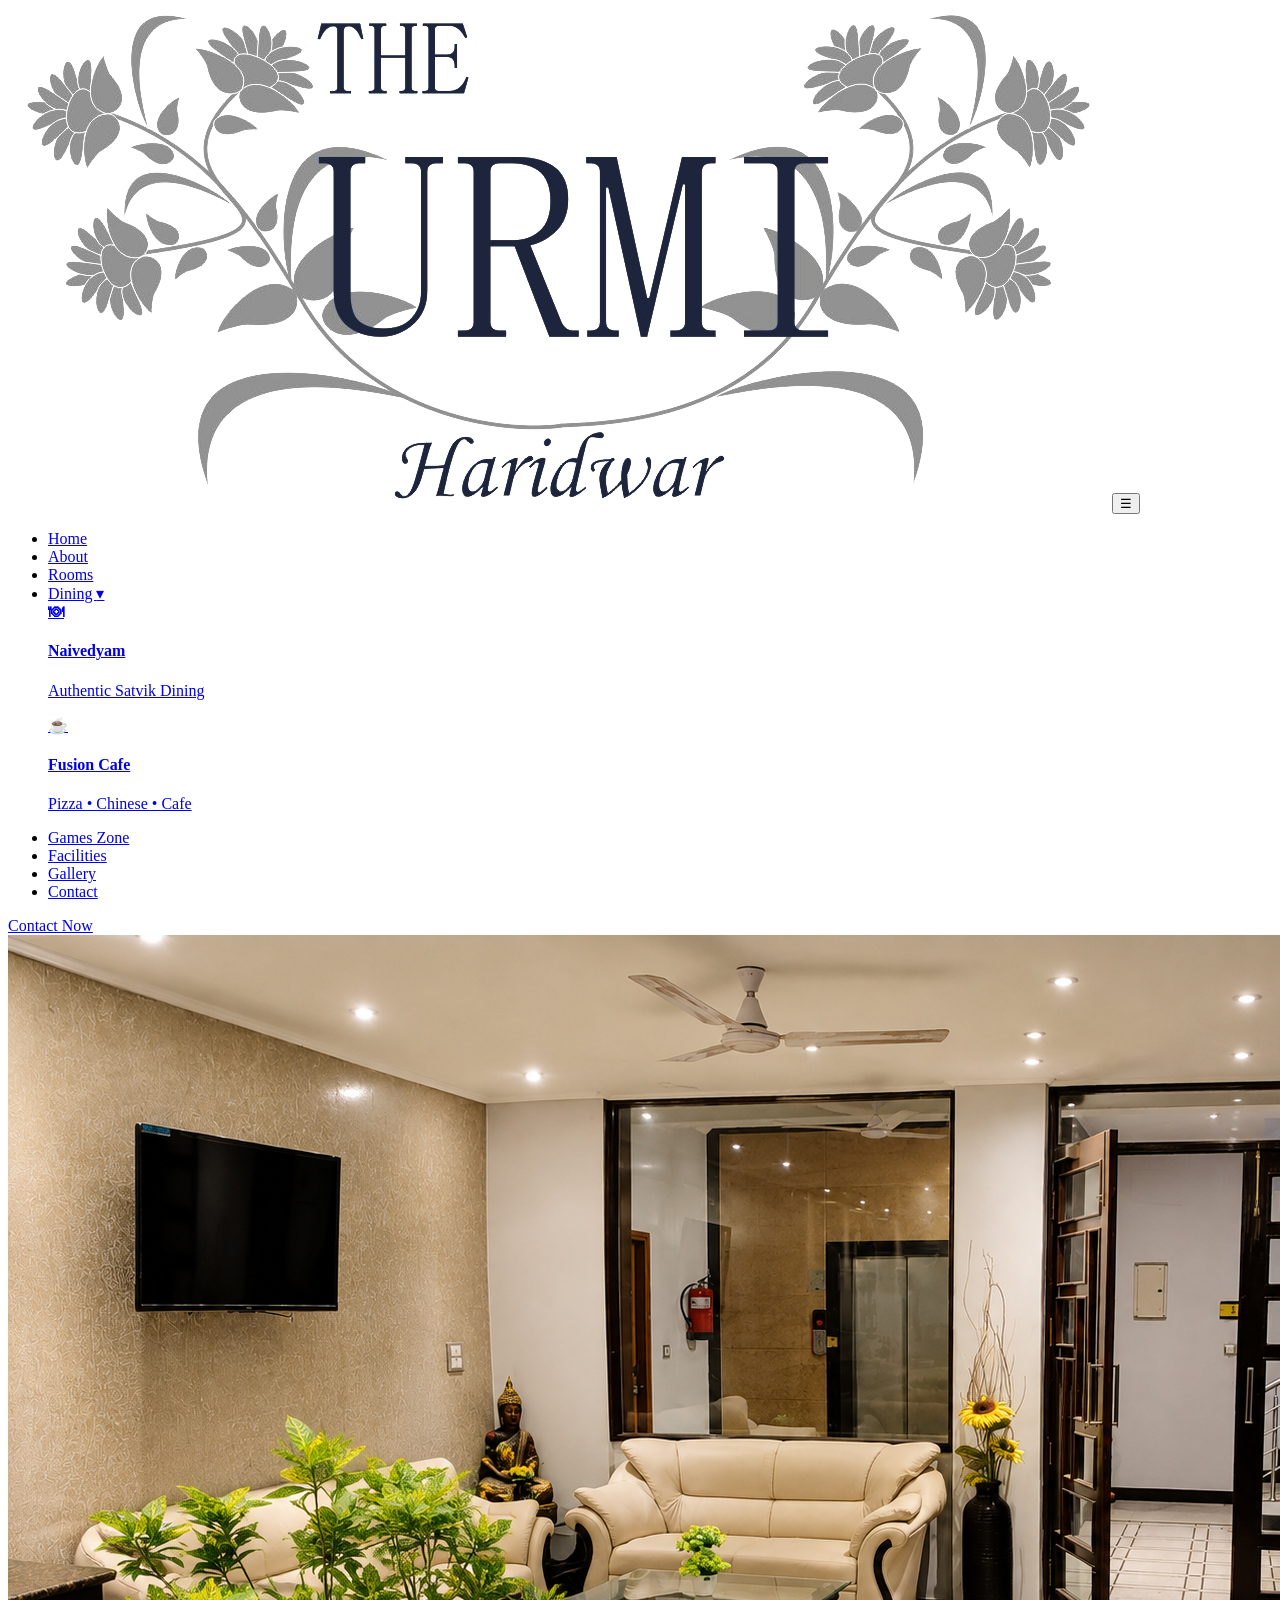
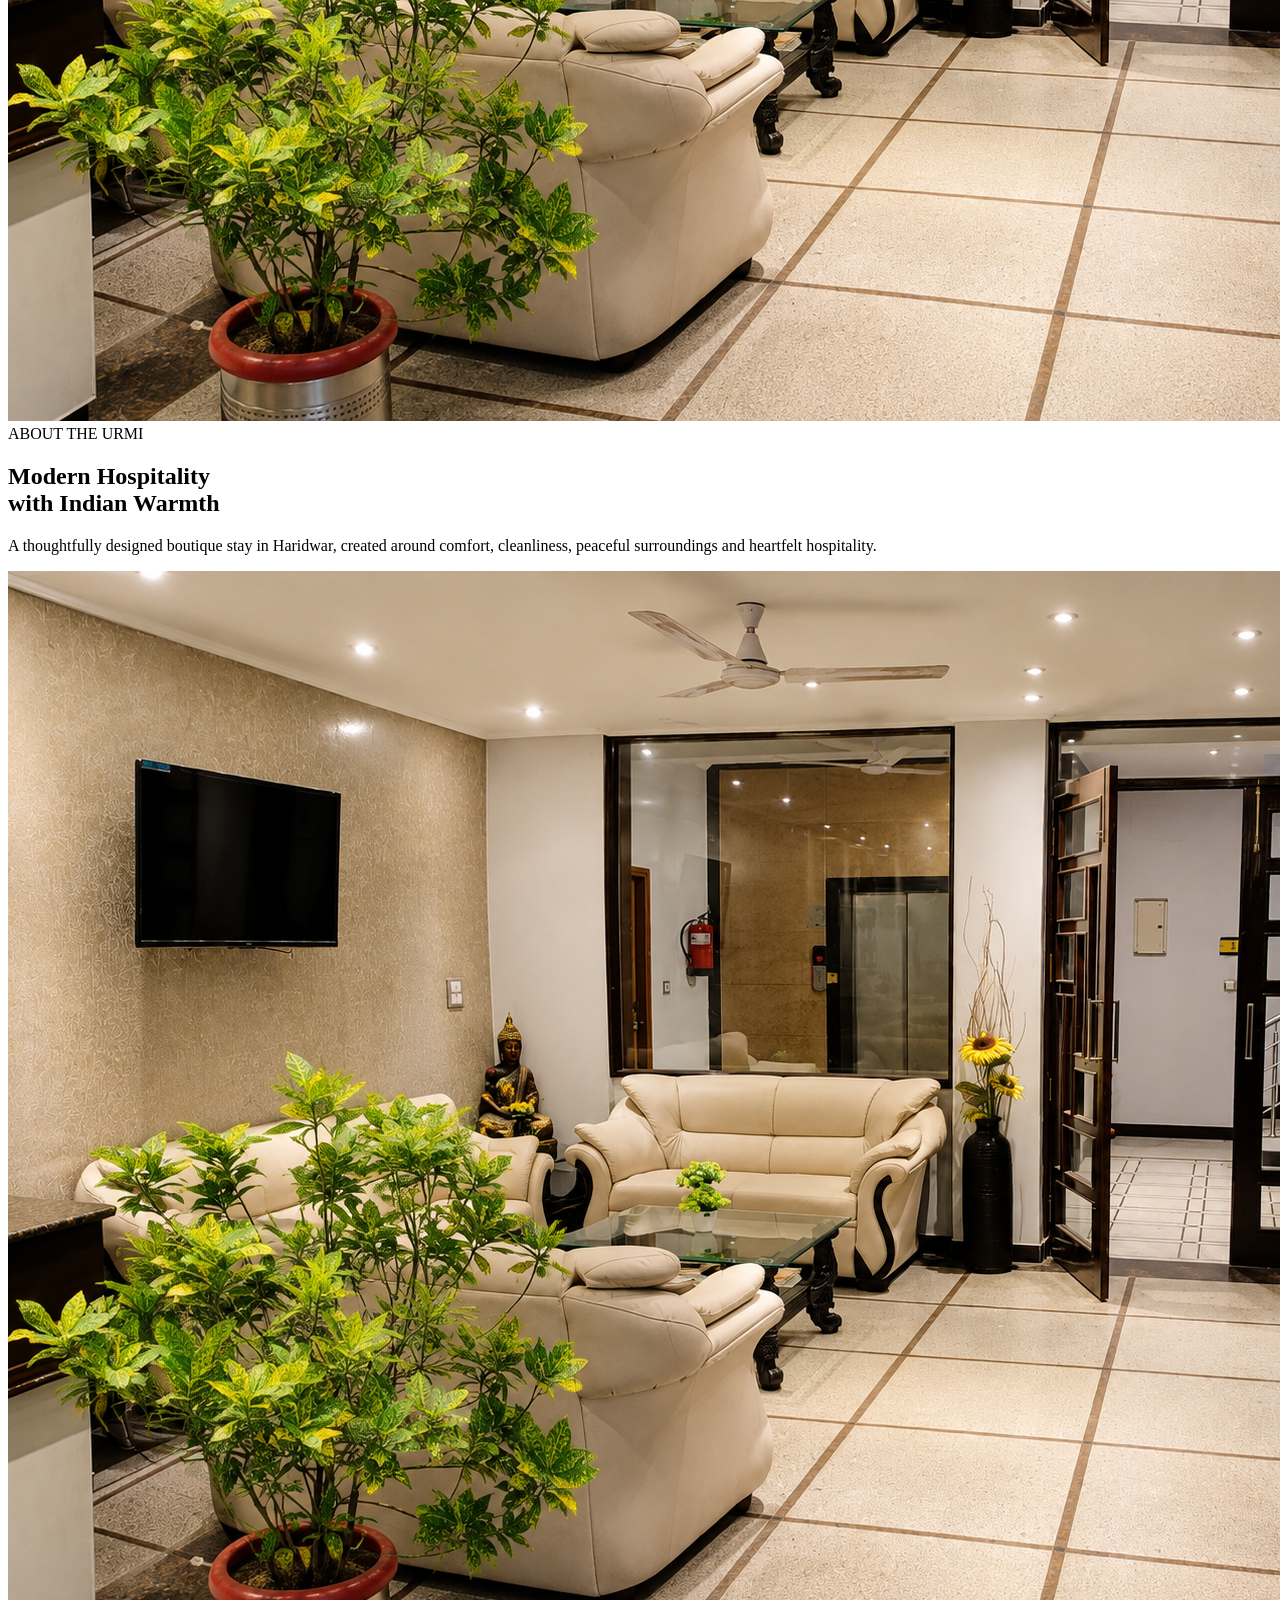
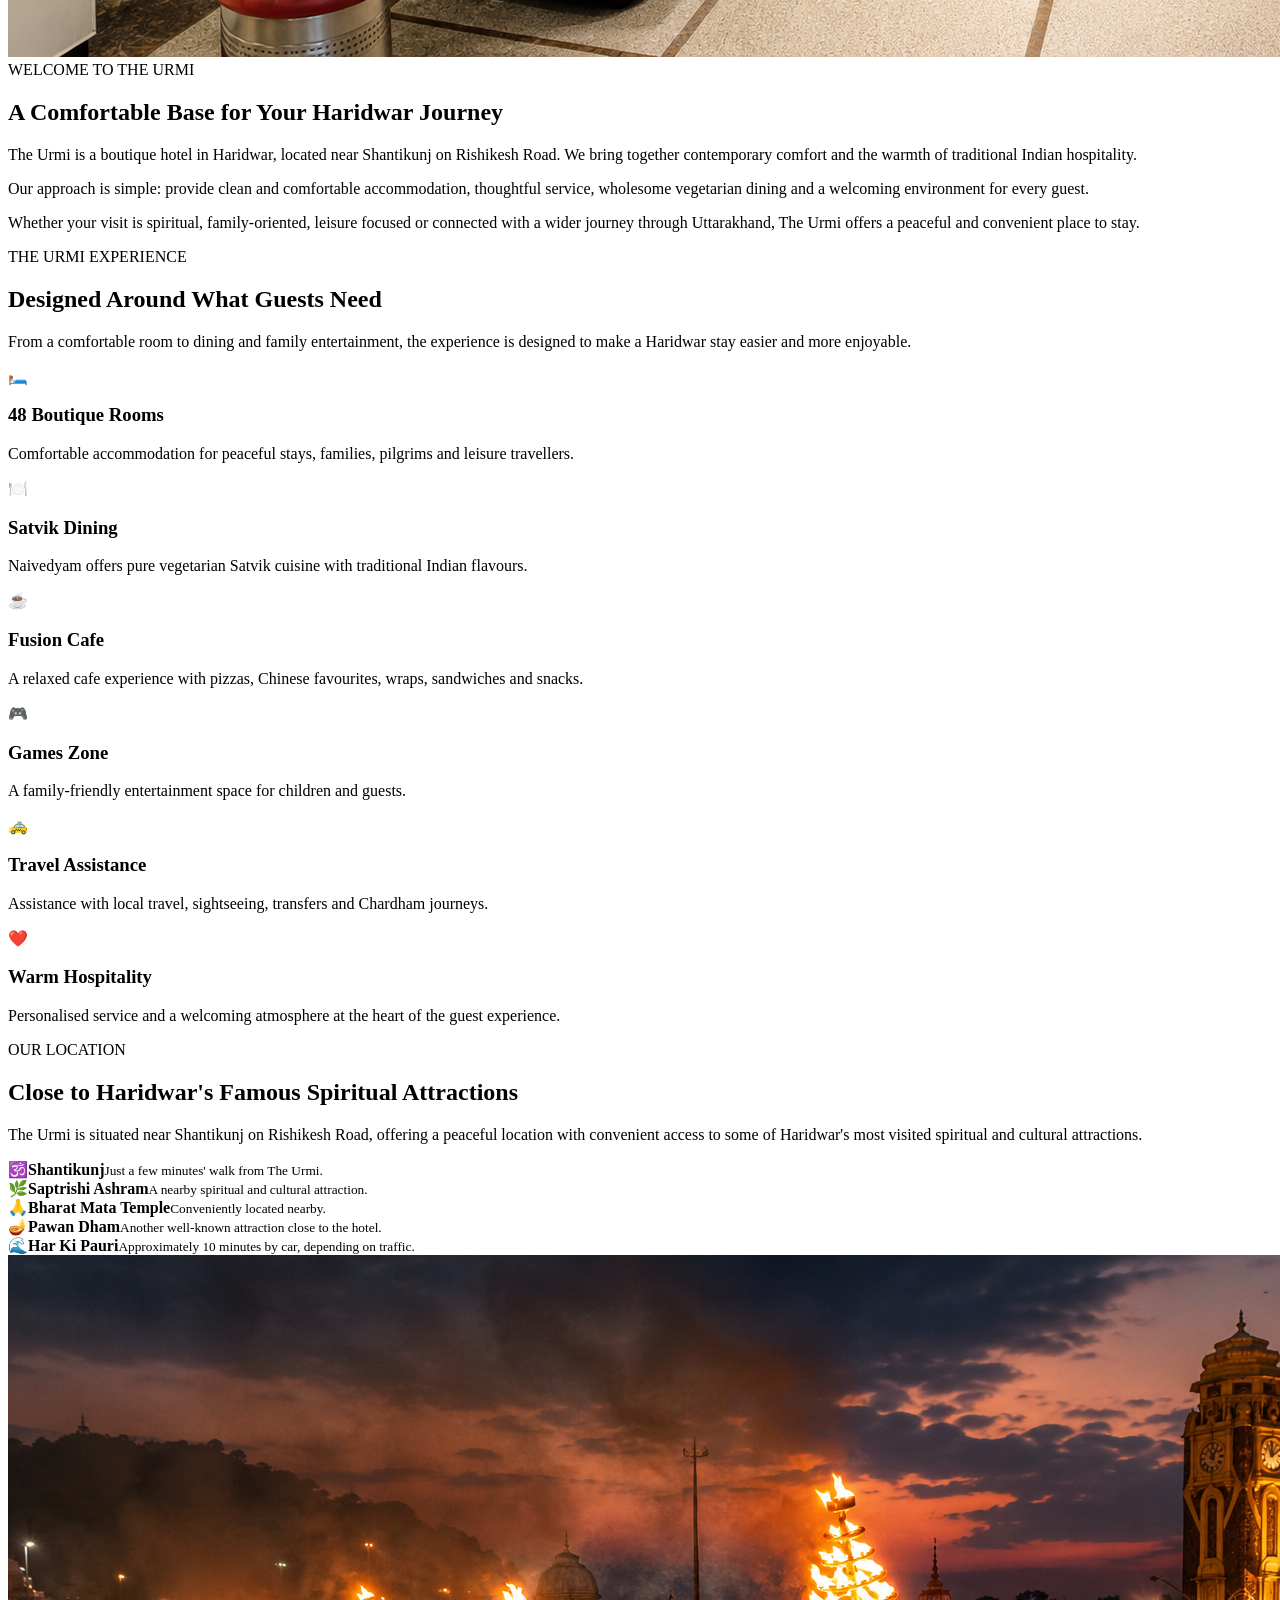
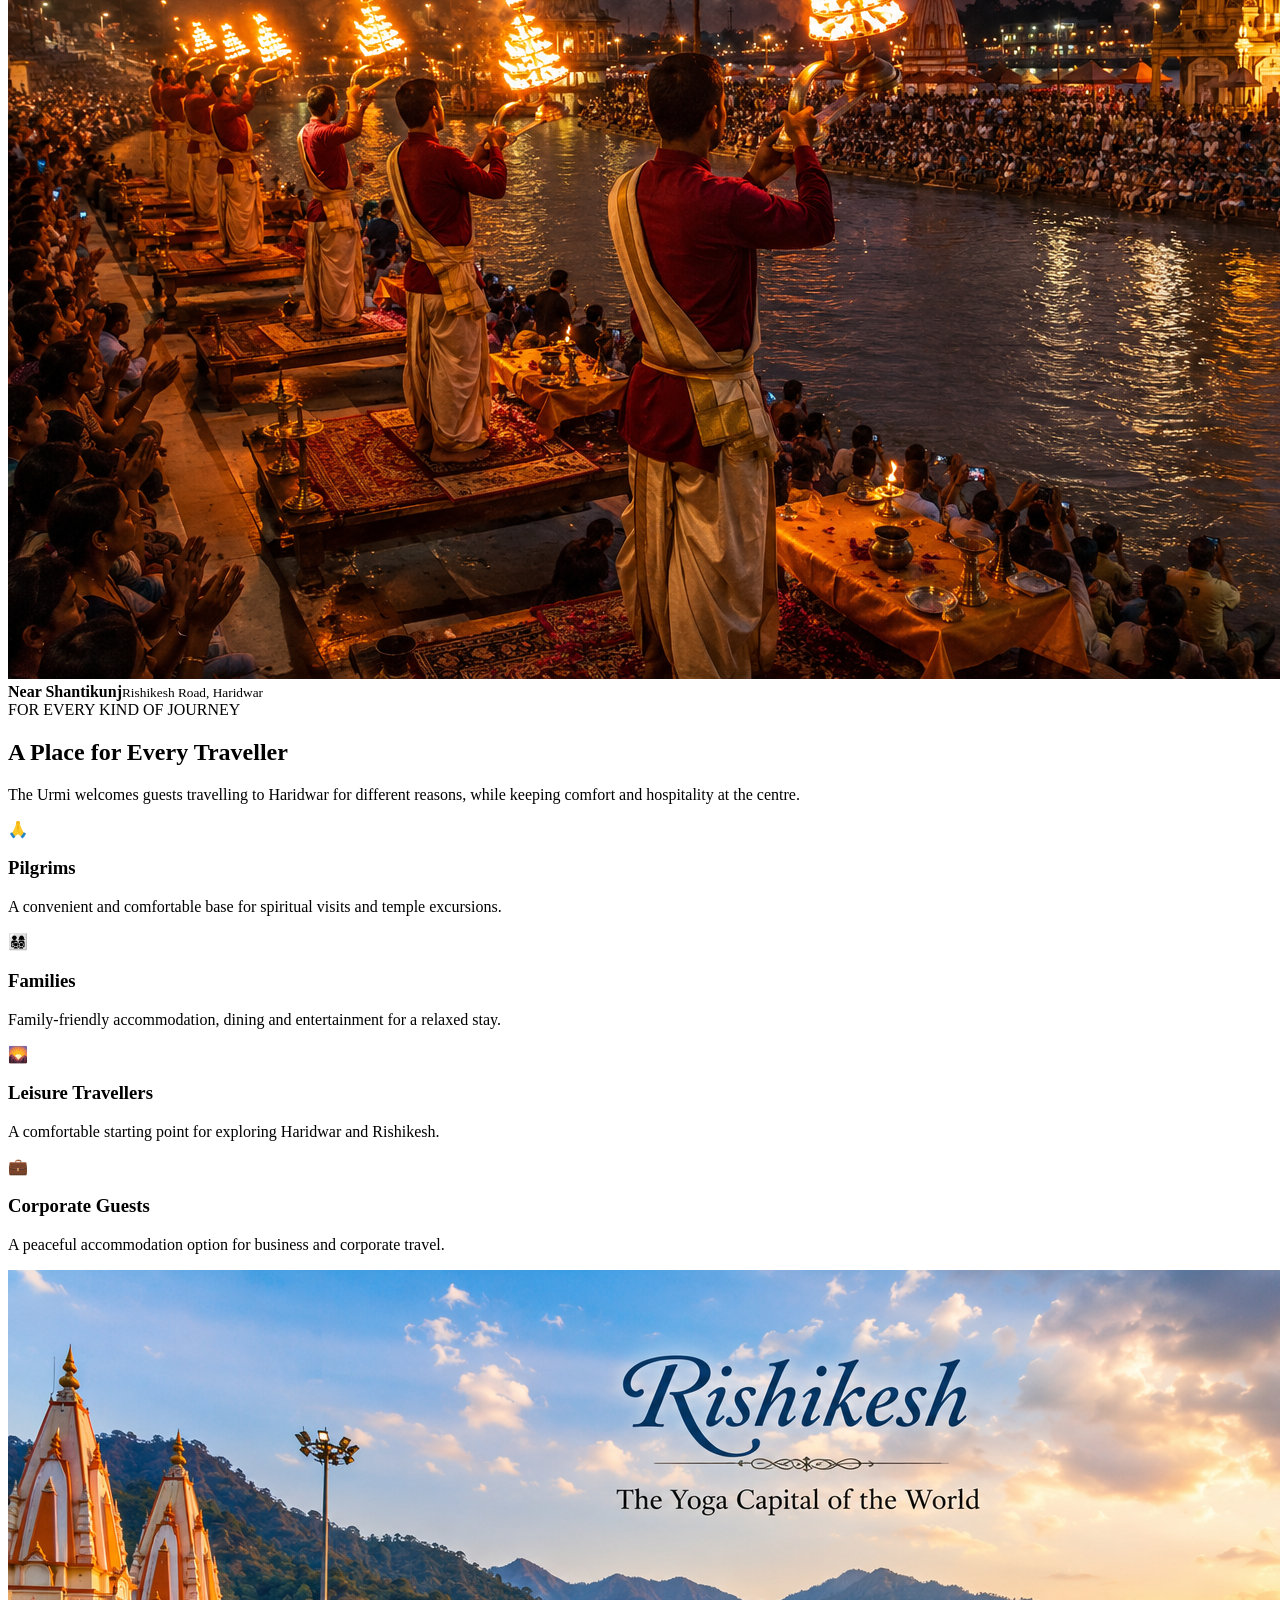
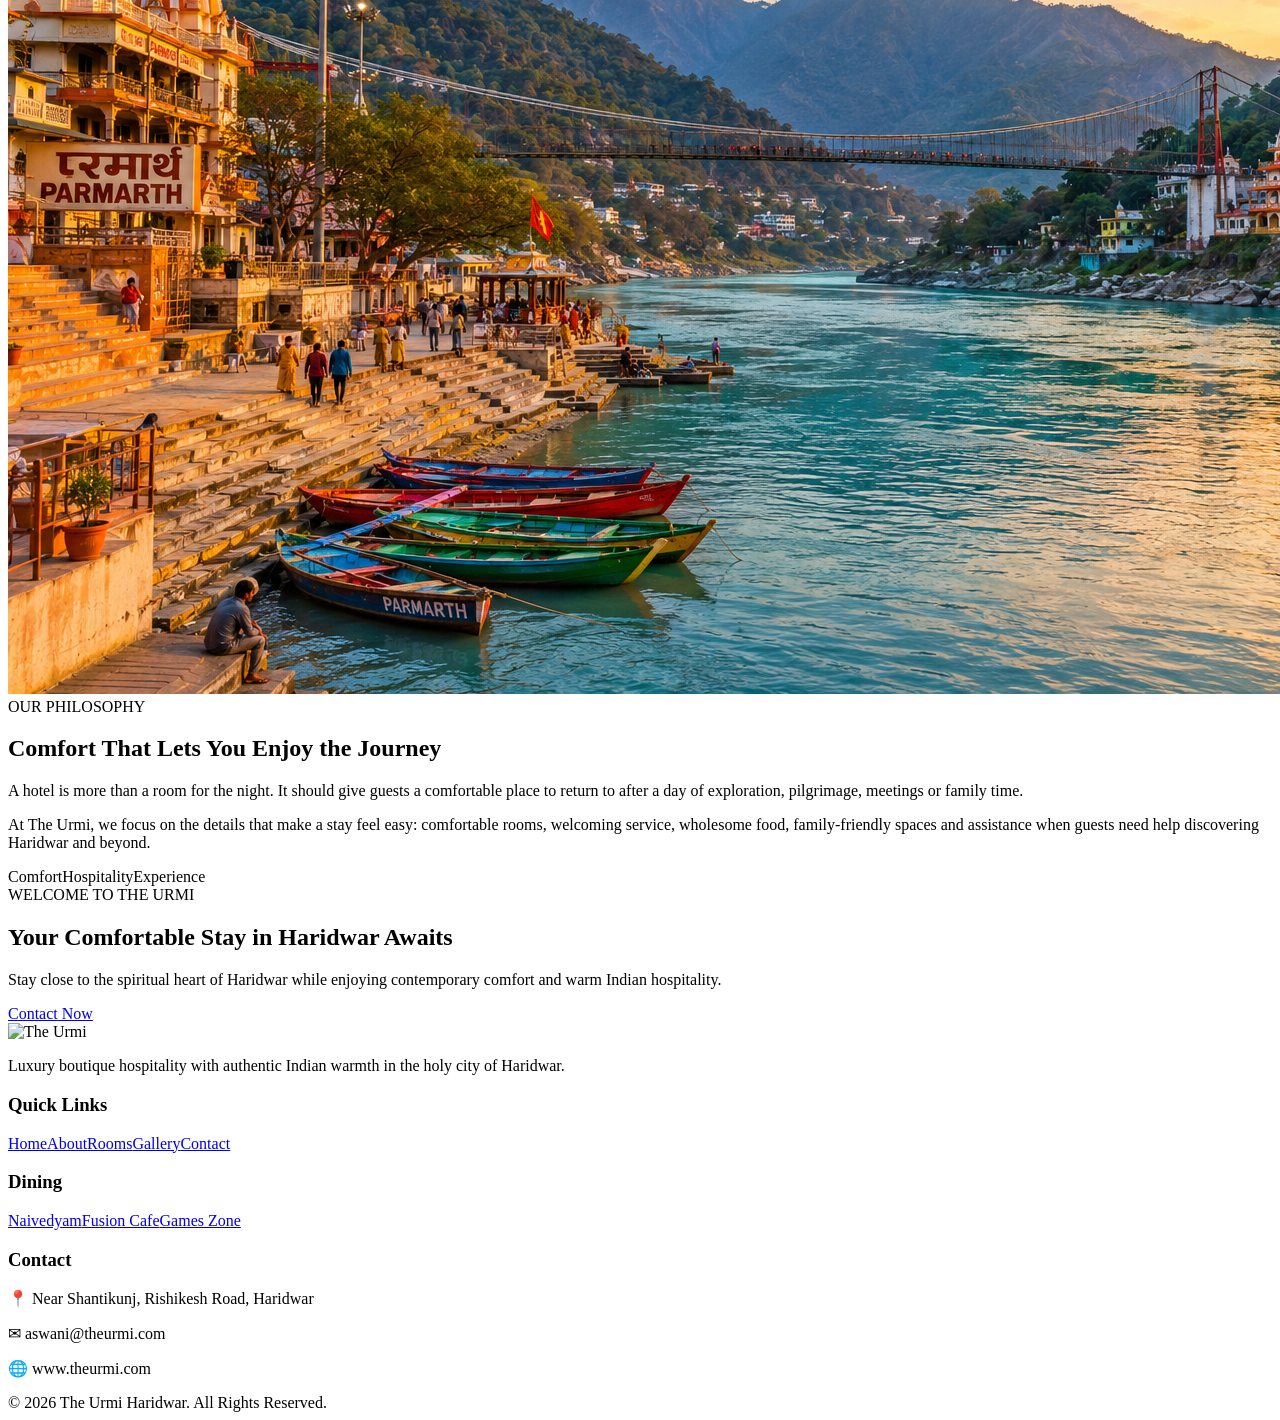
==== about.html @ 67265cae "Add files via upload" ====
<!DOCTYPE html>
<html lang="en">
<head>
<meta charset="UTF-8">
<meta name="viewport" content="width=device-width, initial-scale=1.0">
<meta name="color-scheme" content="light">
<meta name="supported-color-schemes" content="light">
<title>About The Urmi | Boutique Hotel in Haridwar</title>
<meta name="description" content="Discover The Urmi, a boutique hotel near Shantikunj on Rishikesh Road in Haridwar, offering elegant rooms, Satvik dining, family-friendly experiences and convenient access to Haridwar attractions.">
<link rel="preconnect" href="https://fonts.googleapis.com">
<link rel="preconnect" href="https://fonts.gstatic.com" crossorigin>
<link href="https://fonts.googleapis.com/css2?family=Poppins:wght@300;400;500;600;700;800&display=swap" rel="stylesheet">
<link rel="stylesheet" href="assets/css/about.css">
</head>
<body>
<header><div class="container header-inner">
<a class="logo" href="index.html"><img src="assets/images/logo/logo.png" alt="The Urmi"></a>
<button class="menu-toggle" aria-label="Open Menu" aria-expanded="false">☰</button>
<nav><ul>
<li><a href="index.html">Home</a></li><li><a class="active" href="about.html">About</a></li><li><a href="index.html#rooms">Rooms</a></li>
<li class="dropdown"><a href="#" class="dropdown-trigger">Dining <span>▾</span></a><div class="dropdown-menu">
<div class="dropdown-column"><a href="naivedyam.html"><b>🍽</b><h4>Naivedyam</h4><p>Authentic Satvik Dining</p></a></div>
<div class="dropdown-divider"></div>
<div class="dropdown-column"><a href="fusion-cafe.html"><b>☕</b><h4>Fusion Cafe</h4><p>Pizza • Chinese • Cafe</p></a></div>
</div></li>
<li><a href="games-zone.html">Games Zone</a></li><li><a href="index.html#facilities">Facilities</a></li><li><a href="gallery.html">Gallery</a></li><li><a href="index.html#contact">Contact</a></li>
</ul></nav>
<a class="contact-btn" href="index.html#contact">Contact Now</a>
</div></header>

<section class="hero"><img src="assets/images/about.jpg" alt="The Urmi Hotel"><div class="hero-overlay"></div><div class="container hero-inner">
<div><span>ABOUT THE URMI</span><h1>Modern Hospitality<br>with Indian Warmth</h1><p>A thoughtfully designed boutique stay in Haridwar, created around comfort, cleanliness, peaceful surroundings and heartfelt hospitality.</p></div>
</div></section>

<section class="section"><div class="container two-col">
<div class="photo"><img src="assets/images/about.jpg" alt="The Urmi boutique hotel"></div>
<div><span class="tag">WELCOME TO THE URMI</span><h2>A Comfortable Base for Your Haridwar Journey</h2>
<p>The Urmi is a boutique hotel in Haridwar, located near Shantikunj on Rishikesh Road. We bring together contemporary comfort and the warmth of traditional Indian hospitality.</p>
<p>Our approach is simple: provide clean and comfortable accommodation, thoughtful service, wholesome vegetarian dining and a welcoming environment for every guest.</p>
<p>Whether your visit is spiritual, family-oriented, leisure focused or connected with a wider journey through Uttarakhand, The Urmi offers a peaceful and convenient place to stay.</p></div>
</div></section>

<section class="section cream"><div class="container"><div class="title"><span>THE URMI EXPERIENCE</span><h2>Designed Around What Guests Need</h2><p>From a comfortable room to dining and family entertainment, the experience is designed to make a Haridwar stay easier and more enjoyable.</p></div>
<div class="cards">
<div><b>🛏️</b><h3>48 Boutique Rooms</h3><p>Comfortable accommodation for peaceful stays, families, pilgrims and leisure travellers.</p></div>
<div><b>🍽️</b><h3>Satvik Dining</h3><p>Naivedyam offers pure vegetarian Satvik cuisine with traditional Indian flavours.</p></div>
<div><b>☕</b><h3>Fusion Cafe</h3><p>A relaxed cafe experience with pizzas, Chinese favourites, wraps, sandwiches and snacks.</p></div>
<div><b>🎮</b><h3>Games Zone</h3><p>A family-friendly entertainment space for children and guests.</p></div>
<div><b>🚕</b><h3>Travel Assistance</h3><p>Assistance with local travel, sightseeing, transfers and Chardham journeys.</p></div>
<div><b>❤️</b><h3>Warm Hospitality</h3><p>Personalised service and a welcoming atmosphere at the heart of the guest experience.</p></div>
</div></div></section>

<section class="section"><div class="container two-col">
<div><span class="tag">OUR LOCATION</span><h2>Close to Haridwar's Famous Spiritual Attractions</h2>
<p>The Urmi is situated near Shantikunj on Rishikesh Road, offering a peaceful location with convenient access to some of Haridwar's most visited spiritual and cultural attractions.</p>
<div class="locations">
<div><b>🕉️</b><span><strong>Shantikunj</strong><small>Just a few minutes' walk from The Urmi.</small></span></div>
<div><b>🌿</b><span><strong>Saptrishi Ashram</strong><small>A nearby spiritual and cultural attraction.</small></span></div>
<div><b>🙏</b><span><strong>Bharat Mata Temple</strong><small>Conveniently located nearby.</small></span></div>
<div><b>🪔</b><span><strong>Pawan Dham</strong><small>Another well-known attraction close to the hotel.</small></span></div>
<div><b>🌊</b><span><strong>Har Ki Pauri</strong><small>Approximately 10 minutes by car, depending on traffic.</small></span></div>
</div></div>
<div class="photo"><img src="assets/images/experience/ganga-aarti.jpg" alt="Haridwar Ganga Aarti"><div class="badge"><strong>Near Shantikunj</strong><small>Rishikesh Road, Haridwar</small></div></div>
</div></section>

<section class="section cream"><div class="container"><div class="title"><span>FOR EVERY KIND OF JOURNEY</span><h2>A Place for Every Traveller</h2><p>The Urmi welcomes guests travelling to Haridwar for different reasons, while keeping comfort and hospitality at the centre.</p></div>
<div class="guest-grid"><div><b>🙏</b><h3>Pilgrims</h3><p>A convenient and comfortable base for spiritual visits and temple excursions.</p></div><div><b>👨‍👩‍👧‍👦</b><h3>Families</h3><p>Family-friendly accommodation, dining and entertainment for a relaxed stay.</p></div><div><b>🌄</b><h3>Leisure Travellers</h3><p>A comfortable starting point for exploring Haridwar and Rishikesh.</p></div><div><b>💼</b><h3>Corporate Guests</h3><p>A peaceful accommodation option for business and corporate travel.</p></div></div></div></section>

<section class="section"><div class="container two-col"><div class="photo"><img src="assets/images/experience/rishikesh.jpg" alt="Haridwar and Rishikesh experience"></div><div><span class="tag">OUR PHILOSOPHY</span><h2>Comfort That Lets You Enjoy the Journey</h2><p>A hotel is more than a room for the night. It should give guests a comfortable place to return to after a day of exploration, pilgrimage, meetings or family time.</p><p>At The Urmi, we focus on the details that make a stay feel easy: comfortable rooms, welcoming service, wholesome food, family-friendly spaces and assistance when guests need help discovering Haridwar and beyond.</p><div class="pills"><span>Comfort</span><span>Hospitality</span><span>Experience</span></div></div></div></section>

<section class="cta"><div class="container"><span>WELCOME TO THE URMI</span><h2>Your Comfortable Stay in Haridwar Awaits</h2><p>Stay close to the spiritual heart of Haridwar while enjoying contemporary comfort and warm Indian hospitality.</p><a href="index.html#contact">Contact Now</a></div></section>

<footer><div class="container footer-grid"><div><img src="assets/images/logo.png" alt="The Urmi"><p>Luxury boutique hospitality with authentic Indian warmth in the holy city of Haridwar.</p></div><div><h3>Quick Links</h3><a href="index.html">Home</a><a href="about.html">About</a><a href="index.html#rooms">Rooms</a><a href="gallery.html">Gallery</a><a href="index.html#contact">Contact</a></div><div><h3>Dining</h3><a href="naivedyam.html">Naivedyam</a><a href="fusion-cafe.html">Fusion Cafe</a><a href="games-zone.html">Games Zone</a></div><div><h3>Contact</h3><p>📍 Near Shantikunj, Rishikesh Road, Haridwar</p><p>✉ aswani@theurmi.com</p><p>🌐 www.theurmi.com</p></div></div><div class="bottom">© 2026 The Urmi Haridwar. All Rights Reserved.</div></footer>

<script>
document.addEventListener("DOMContentLoaded",function(){
const t=document.querySelector(".menu-toggle"),n=document.querySelector("nav"),d=document.querySelector(".dropdown"),dl=document.querySelector(".dropdown-trigger");
if(t&&n)t.addEventListener("click",function(){const o=n.classList.toggle("mobile-open");t.setAttribute("aria-expanded",o?"true":"false")});
if(dl)dl.addEventListener("click",function(e){if(innerWidth<=768){e.preventDefault();d.classList.toggle("mobile-open")}});
n.querySelectorAll("a[href]:not(.dropdown-trigger)").forEach(a=>a.addEventListener("click",function(){if(innerWidth<=768){n.classList.remove("mobile-open");t.setAttribute("aria-expanded","false")}}));
});
</script>
</body></html>
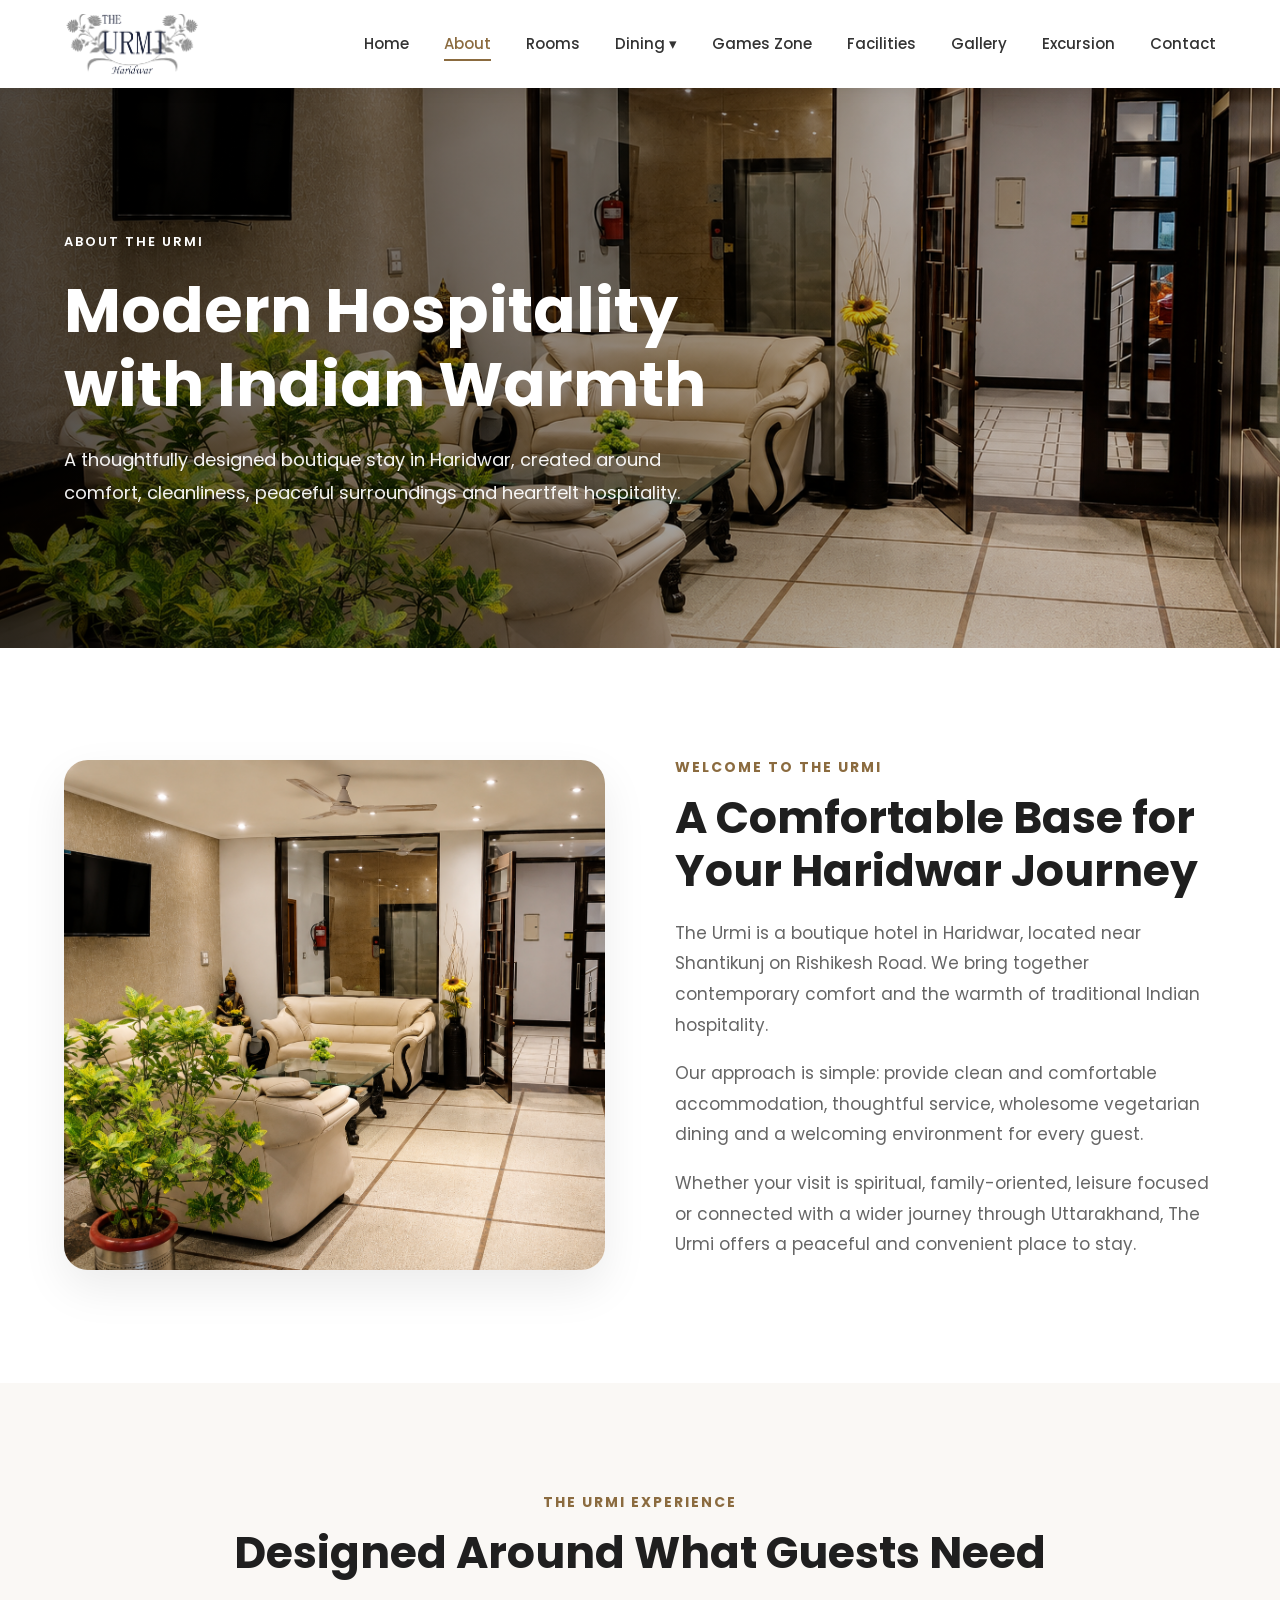
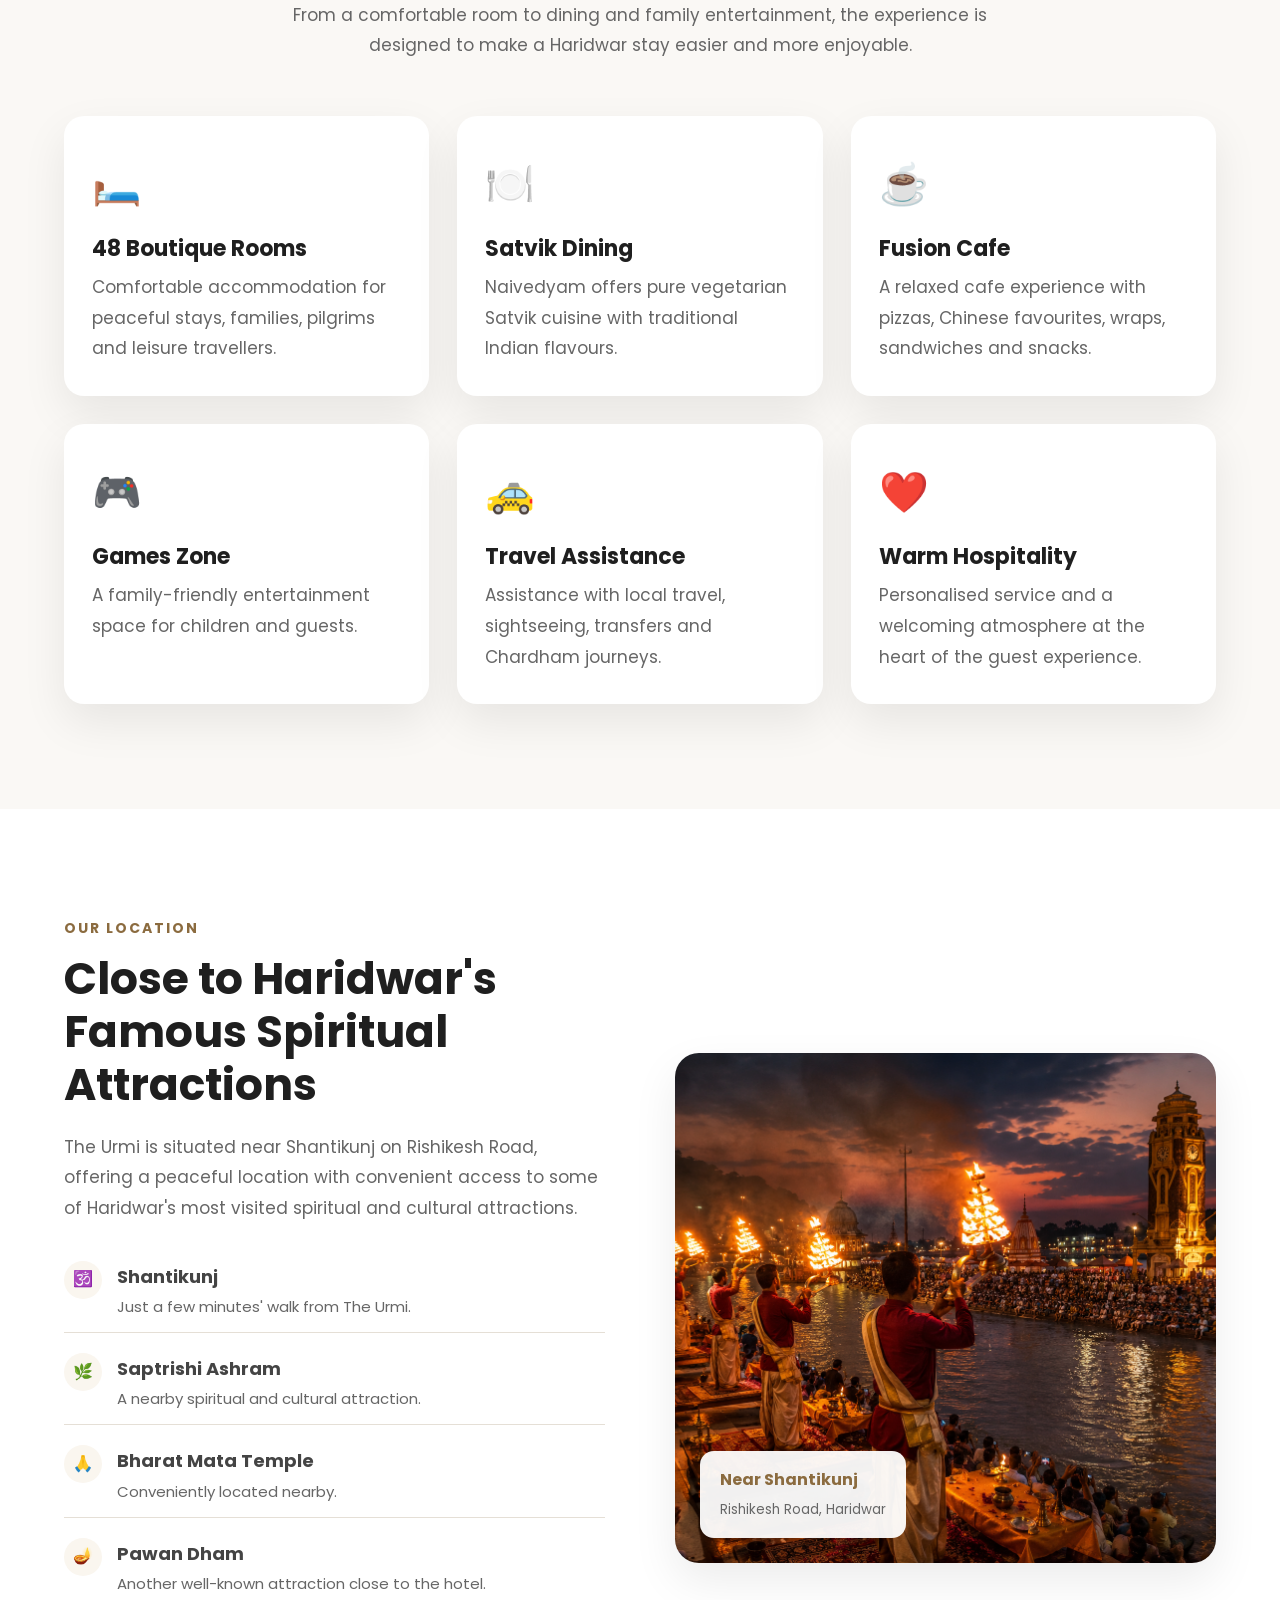
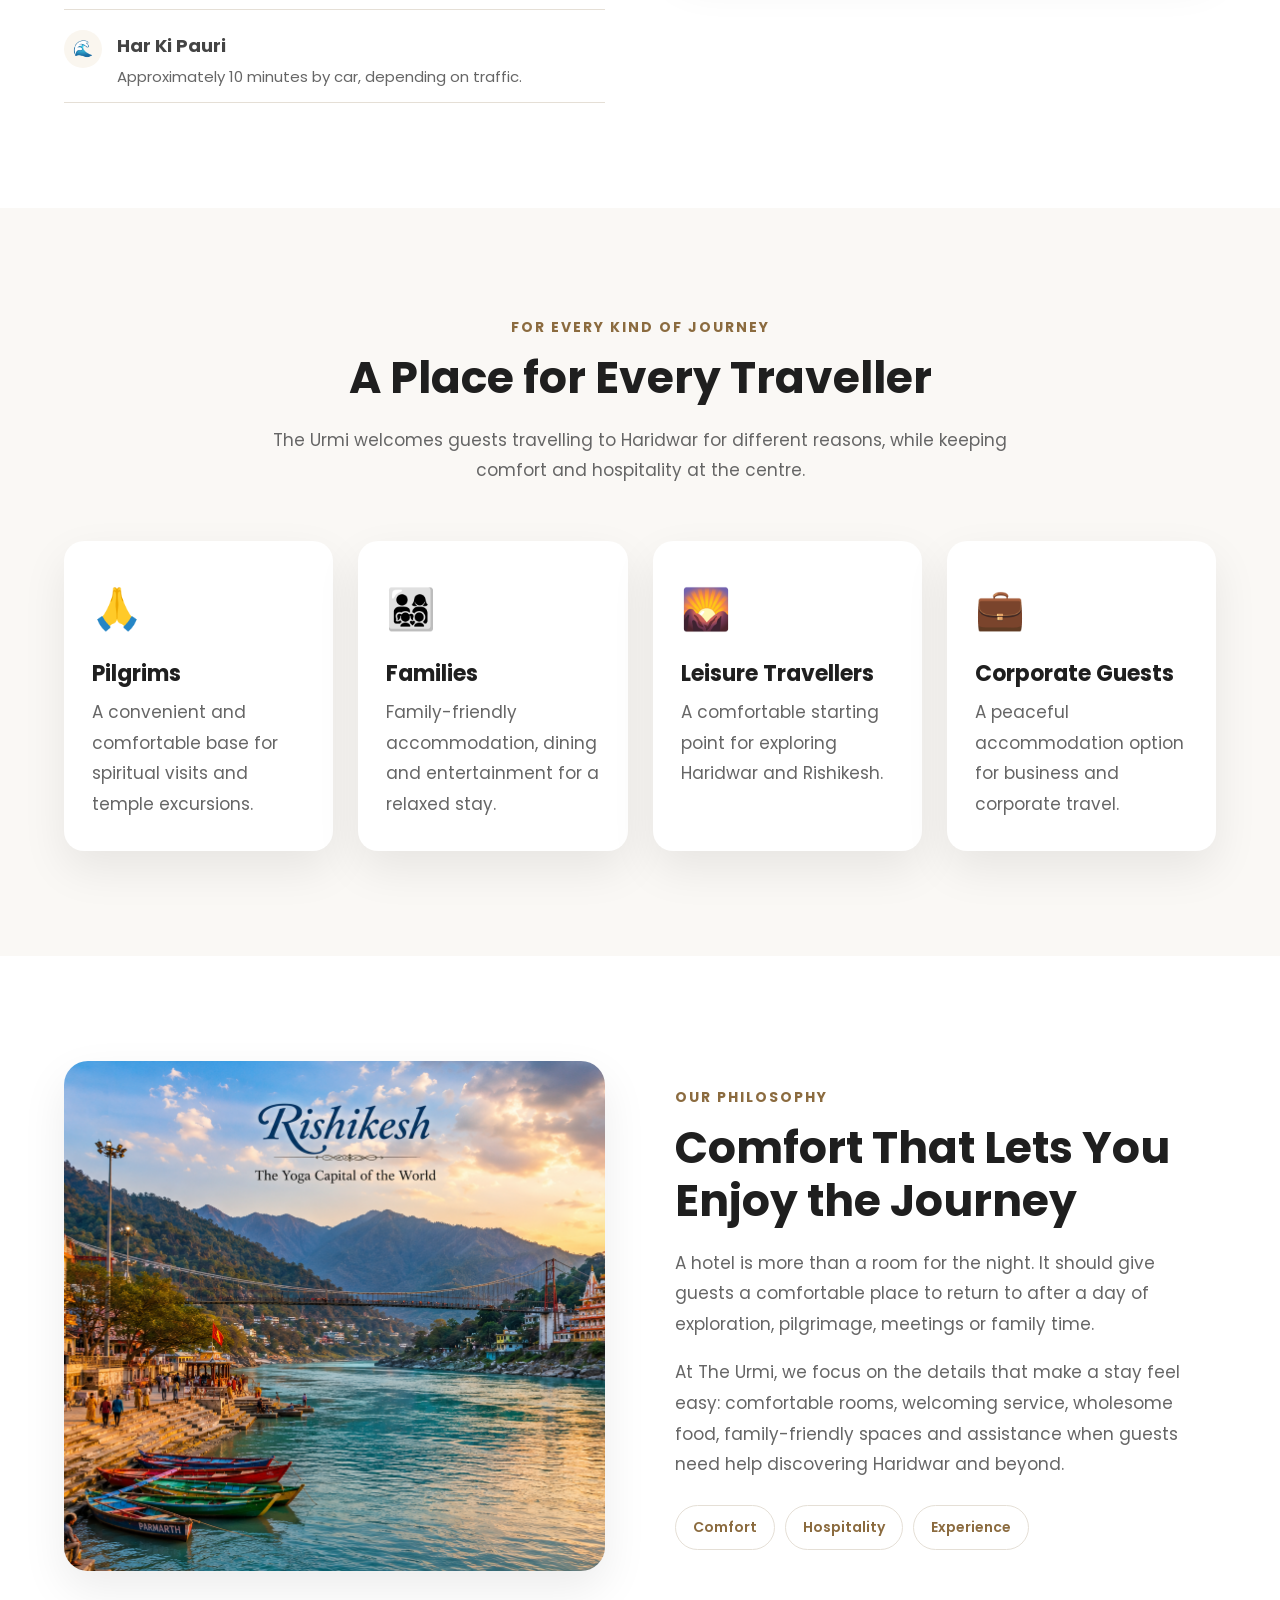
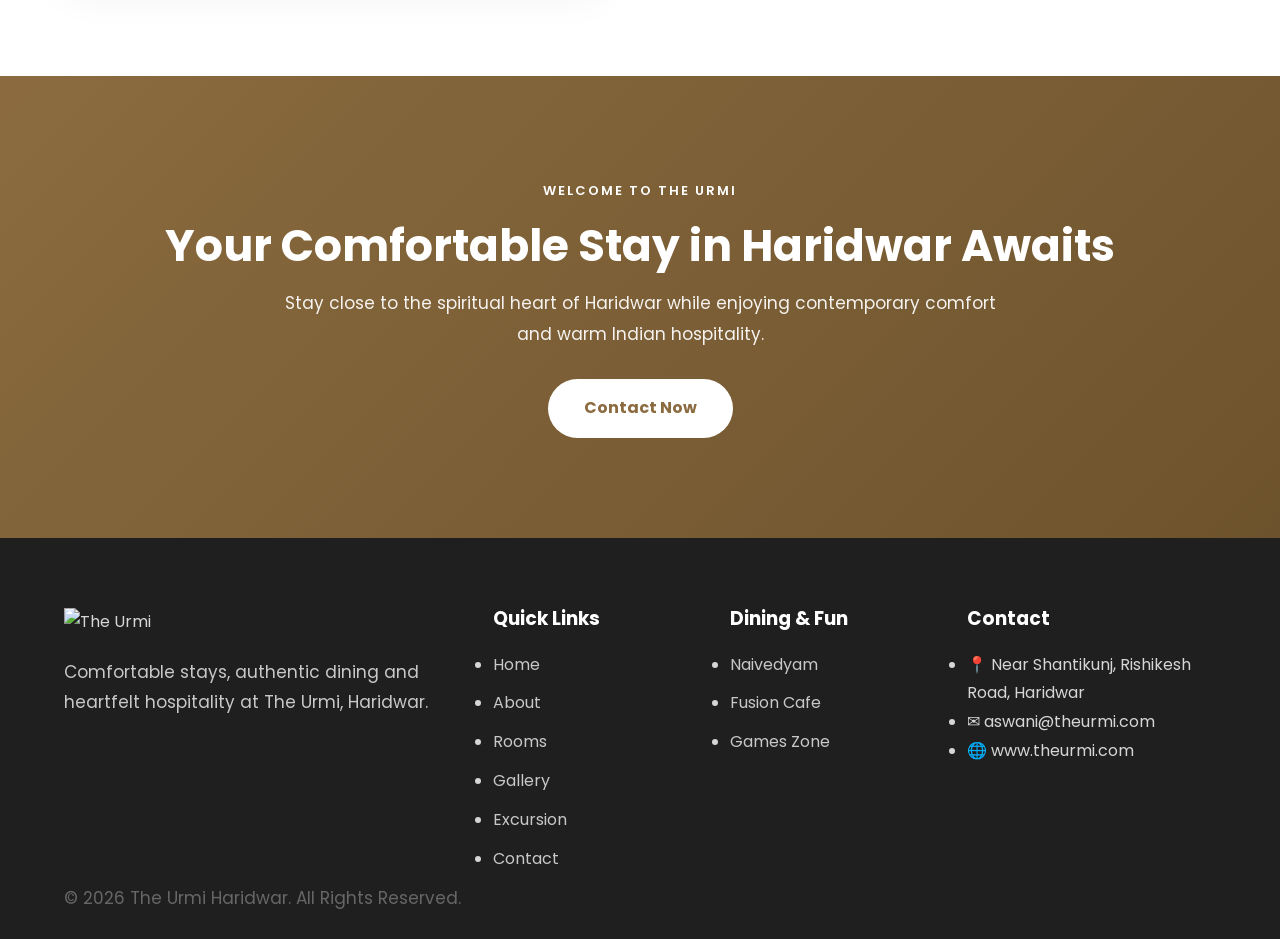
==== commit 580e19ed: "Add files via upload" ====
--- a/about.html
+++ b/about.html
@@ -11,21 +11,45 @@
 <link rel="preconnect" href="https://fonts.gstatic.com" crossorigin>
 <link href="https://fonts.googleapis.com/css2?family=Poppins:wght@300;400;500;600;700;800&display=swap" rel="stylesheet">
 <link rel="stylesheet" href="assets/css/about.css">
+<link rel="stylesheet" href="assets/css/menu.css">
+<link rel="stylesheet" href="assets/css/footer.css">
 </head>
 <body>
 <header><div class="container header-inner">
 <a class="logo" href="index.html"><img src="assets/images/logo/logo.png" alt="The Urmi"></a>
 <button class="menu-toggle" aria-label="Open Menu" aria-expanded="false">☰</button>
-<nav><ul>
-<li><a href="index.html">Home</a></li><li><a class="active" href="about.html">About</a></li><li><a href="index.html#rooms">Rooms</a></li>
-<li class="dropdown"><a href="#" class="dropdown-trigger">Dining <span>▾</span></a><div class="dropdown-menu">
-<div class="dropdown-column"><a href="naivedyam.html"><b>🍽</b><h4>Naivedyam</h4><p>Authentic Satvik Dining</p></a></div>
+<nav>
+<ul>
+<li><a href="index.html">Home</a></li>
+<li><a href="about.html" class="active">About</a></li>
+<li><a href="rooms.html">Rooms</a></li>
+<li class="dropdown">
+<a href="#" class="dropdown-trigger">Dining <span>▾</span></a>
+<div class="dropdown-menu">
+<div class="dropdown-column">
+<a href="naivedyam.html">
+<div class="dropdown-icon">🍽</div>
+<h4>Naivedyam</h4>
+<p>Authentic Satvik Dining</p>
+</a>
+</div>
 <div class="dropdown-divider"></div>
-<div class="dropdown-column"><a href="fusion-cafe.html"><b>☕</b><h4>Fusion Cafe</h4><p>Pizza • Chinese • Cafe</p></a></div>
-</div></li>
-<li><a href="games-zone.html">Games Zone</a></li><li><a href="index.html#facilities">Facilities</a></li><li><a href="gallery.html">Gallery</a></li><li><a href="index.html#contact">Contact</a></li>
-</ul></nav>
-<a class="contact-btn" href="index.html#contact">Contact Now</a>
+<div class="dropdown-column">
+<a href="fusion-cafe.html">
+<div class="dropdown-icon">☕</div>
+<h4>Fusion Cafe</h4>
+<p>Pizza • Chinese • Cafe</p>
+</a>
+</div>
+</div>
+</li>
+<li><a href="games-zone.html">Games Zone</a></li>
+<li><a href="index.html#facilities">Facilities</a></li>
+<li><a href="gallery.html">Gallery</a></li>
+<li><a href="excursion.html">Excursion</a></li>
+<li><a href="index.html#contact">Contact</a></li>
+</ul>
+</nav>
 </div></header>
 
 <section class="hero"><img src="assets/images/about.jpg" alt="The Urmi Hotel"><div class="hero-overlay"></div><div class="container hero-inner">
@@ -70,7 +94,53 @@
 
 <section class="cta"><div class="container"><span>WELCOME TO THE URMI</span><h2>Your Comfortable Stay in Haridwar Awaits</h2><p>Stay close to the spiritual heart of Haridwar while enjoying contemporary comfort and warm Indian hospitality.</p><a href="index.html#contact">Contact Now</a></div></section>
 
-<footer><div class="container footer-grid"><div><img src="assets/images/logo.png" alt="The Urmi"><p>Luxury boutique hospitality with authentic Indian warmth in the holy city of Haridwar.</p></div><div><h3>Quick Links</h3><a href="index.html">Home</a><a href="about.html">About</a><a href="index.html#rooms">Rooms</a><a href="gallery.html">Gallery</a><a href="index.html#contact">Contact</a></div><div><h3>Dining</h3><a href="naivedyam.html">Naivedyam</a><a href="fusion-cafe.html">Fusion Cafe</a><a href="games-zone.html">Games Zone</a></div><div><h3>Contact</h3><p>📍 Near Shantikunj, Rishikesh Road, Haridwar</p><p>✉ aswani@theurmi.com</p><p>🌐 www.theurmi.com</p></div></div><div class="bottom">© 2026 The Urmi Haridwar. All Rights Reserved.</div></footer>
+<footer>
+<div class="container">
+<div class="footer-grid">
+
+<div class="footer-about">
+<div class="footer-logo">
+<img src="assets/images/logo-white.png" alt="The Urmi">
+</div>
+<p>Comfortable stays, authentic dining and heartfelt hospitality at The Urmi, Haridwar.</p>
+</div>
+
+<div>
+<h3 class="footer-title">Quick Links</h3>
+<ul class="footer-links">
+<li><a href="index.html">Home</a></li>
+<li><a href="about.html">About</a></li>
+<li><a href="rooms.html">Rooms</a></li>
+<li><a href="gallery.html">Gallery</a></li>
+<li><a href="excursion.html">Excursion</a></li>
+<li><a href="index.html#contact">Contact</a></li>
+</ul>
+</div>
+
+<div>
+<h3 class="footer-title">Dining & Fun</h3>
+<ul class="footer-links">
+<li><a href="naivedyam.html">Naivedyam</a></li>
+<li><a href="fusion-cafe.html">Fusion Cafe</a></li>
+<li><a href="games-zone.html">Games Zone</a></li>
+</ul>
+</div>
+
+<div>
+<h3 class="footer-title">Contact</h3>
+<ul class="footer-contact">
+<li>📍 Near Shantikunj, Rishikesh Road, Haridwar</li>
+<li>✉ aswani@theurmi.com</li>
+<li>🌐 www.theurmi.com</li>
+</ul>
+</div>
+
+</div>
+<div class="footer-bottom">
+<p>© 2026 The Urmi Haridwar. All Rights Reserved.</p>
+</div>
+</div>
+</footer>
 
 <script>
 document.addEventListener("DOMContentLoaded",function(){
--- a/assets/css/about.css
+++ b/assets/css/about.css
@@ -0,0 +1,16 @@
+/* THE URMI - ABOUT PAGE */
+:root{color-scheme:light;--p:#8B6B3F;--pd:#6D532D;--dark:#1f1f1f;--text:#666;--cream:#faf8f5;--border:#e5dfd6;--shadow:0 18px 45px rgba(0,0,0,.08)}
+*{box-sizing:border-box;margin:0;padding:0}html{scroll-behavior:smooth}body{font-family:Poppins,sans-serif;color:#444;line-height:1.8;background:#fff;overflow-x:hidden}img{display:block;width:100%;height:auto}a{text-decoration:none}.container{width:90%;max-width:1200px;margin:auto}h1,h2,h3,h4{color:var(--dark);line-height:1.2}p{color:var(--text);font-size:17px}
+header{position:fixed;top:0;left:0;width:100%;height:88px;background:rgba(255,255,255,.97);box-shadow:0 2px 15px rgba(0,0,0,.08);z-index:9999}.header-inner{height:88px;display:flex;align-items:center;justify-content:space-between}.logo img{width:auto;height:62px}
+nav ul{display:flex;align-items:center;gap:35px;list-style:none}nav li{position:relative}nav li a{position:relative;color:#333;font-size:15px;font-weight:500;transition:.3s}nav li a:after{content:"";position:absolute;left:0;bottom:-7px;width:0;height:2px;background:var(--p);transition:.3s}nav li a:hover:after,nav li a.active:after{width:100%}nav li a:hover,nav li a.active{color:var(--p)}
+.dropdown-menu{position:absolute;top:120%;left:50%;transform:translateX(-50%);width:440px;padding:18px;display:flex;background:#fff;border-radius:18px;box-shadow:0 20px 50px rgba(0,0,0,.15);opacity:0;visibility:hidden;transition:.3s;z-index:9999}.dropdown:hover .dropdown-menu{top:110%;opacity:1;visibility:visible}.dropdown-column{flex:1;border-radius:14px}.dropdown-column:hover{background:#faf6ef}.dropdown-column a{display:block;padding:18px}.dropdown-column a:after{display:none}.dropdown-column b{display:block;font-size:30px;margin-bottom:10px}.dropdown-column h4{font-size:22px;margin-bottom:6px}.dropdown-column p{font-size:14px;color:#777}.dropdown-divider{width:1px;background:#ececec;margin:0 12px}.contact-btn{background:var(--p);color:#fff;padding:13px 28px;border-radius:40px;font-weight:600}.menu-toggle{display:none;border:0;background:none;color:var(--p);font-size:30px;cursor:pointer}
+.hero{height:560px;margin-top:88px;position:relative;overflow:hidden}.hero>img{position:absolute;inset:0;width:100%;height:100%;object-fit:cover}.hero-overlay{position:absolute;inset:0;background:linear-gradient(90deg,rgba(0,0,0,.68),rgba(0,0,0,.38),rgba(0,0,0,.1))}.hero-inner{position:relative;height:100%;z-index:2;display:flex;align-items:center}.hero-inner>div{max-width:690px}.hero span,.cta span{color:#fff;font-size:13px;letter-spacing:2px;font-weight:600}.hero h1{color:#fff;font-size:62px;margin:18px 0 22px}.hero p{color:rgba(255,255,255,.94);max-width:650px;font-size:18px}
+.section{padding:105px 0}.cream{background:var(--cream)}.two-col{display:grid;grid-template-columns:1fr 1fr;gap:70px;align-items:center}.photo{position:relative;overflow:hidden;border-radius:24px;box-shadow:var(--shadow)}.photo img{height:510px;object-fit:cover;transition:.5s}.photo:hover img{transform:scale(1.04)}.tag,.title>span{display:inline-block;color:var(--p);font-size:14px;letter-spacing:2px;font-weight:700;margin-bottom:12px}.two-col h2,.title h2{font-size:44px;margin-bottom:20px}.two-col p{margin-bottom:18px}.title{text-align:center;max-width:820px;margin:0 auto 55px}.title p{max-width:760px;margin:auto}
+.cards{display:grid;grid-template-columns:repeat(3,1fr);gap:28px}.cards>div,.guest-grid>div{background:#fff;padding:32px 28px;border-radius:20px;box-shadow:var(--shadow);transition:.35s}.cards>div:hover,.guest-grid>div:hover{transform:translateY(-7px)}.cards b,.guest-grid b{display:block;font-size:40px;margin-bottom:16px}.cards h3,.guest-grid h3{font-size:22px;margin-bottom:10px}
+.locations{display:flex;flex-direction:column;gap:8px;margin-top:25px}.locations>div{display:flex;gap:15px;padding:12px 0;border-bottom:1px solid var(--border)}.locations b{width:38px;height:38px;flex:0 0 38px;background:#faf6ef;border-radius:50%;display:flex;align-items:center;justify-content:center}.locations strong{display:block;font-size:18px}.locations small{display:block;color:#666;font-size:15px}.badge{position:absolute;left:25px;bottom:25px;padding:15px 20px;background:rgba(255,255,255,.94);border-radius:14px;box-shadow:0 10px 25px rgba(0,0,0,.12)}.badge strong{display:block;color:var(--p)}.badge small{color:#666}
+.guest-grid{display:grid;grid-template-columns:repeat(4,1fr);gap:25px}.pills{display:flex;gap:10px;flex-wrap:wrap;margin-top:25px}.pills span{padding:9px 17px;border:1px solid var(--border);border-radius:30px;color:var(--p);font-size:14px;font-weight:600}
+.cta{padding:100px 20px;text-align:center;background:linear-gradient(135deg,#8B6B3F,#6D532D)}.cta h2{color:#fff;font-size:44px;margin:15px 0}.cta p{color:rgba(255,255,255,.92);max-width:720px;margin:0 auto 30px}.cta a{display:inline-block;padding:15px 36px;border-radius:50px;background:#fff;color:var(--p);font-weight:700}
+footer{background:#1f1f1f;color:#d6d6d6;padding:70px 0 25px}.footer-grid{display:grid;grid-template-columns:2fr 1fr 1fr 1.3fr;gap:45px}.footer-grid img{width:180px;margin-bottom:20px}.footer-grid h3{color:#fff;margin-bottom:20px}.footer-grid a{display:block;color:#c8c8c8;margin-bottom:10px}.footer-grid p{color:#c8c8c8;margin-bottom:8px}.bottom{text-align:center;border-top:1px solid rgba(255,255,255,.08);margin-top:45px;padding-top:20px;color:#aaa;font-size:14px}
+@media(max-width:1100px){nav ul{gap:20px}.guest-grid{grid-template-columns:repeat(2,1fr)}.footer-grid{grid-template-columns:repeat(2,1fr)}}
+@media(max-width:768px){header,.header-inner{height:75px}.logo img{height:55px}.menu-toggle{display:block;position:relative;z-index:10001}header nav{display:none!important;position:absolute;top:75px;left:0;width:100%;background:#fff;box-shadow:0 15px 30px rgba(0,0,0,.12);padding:12px 0;z-index:10000}header nav.mobile-open{display:block!important}nav ul{display:flex;flex-direction:column;gap:0;width:100%}nav li{width:100%}nav li a{display:block;width:100%;padding:14px 25px;font-size:16px}nav li a:after{display:none}nav li a:hover{background:#faf6ef;color:var(--p)}.contact-btn{display:none}.dropdown-menu{position:static;transform:none;width:100%;display:none;opacity:1;visibility:visible;box-shadow:none;border-radius:0;padding:0 15px;background:#faf8f5}.dropdown:hover .dropdown-menu{display:none}.dropdown.mobile-open .dropdown-menu{display:flex}.dropdown-column a{padding:14px 15px}.hero{height:500px;margin-top:75px}.hero h1{font-size:42px}.hero p{font-size:16px}.section{padding:75px 0}.two-col{grid-template-columns:1fr;gap:40px}.photo img{height:350px}.cards{grid-template-columns:1fr}.guest-grid{grid-template-columns:1fr 1fr}.two-col h2,.title h2,.cta h2{font-size:34px}}
+@media(max-width:480px){.container{width:92%}.hero{height:470px}.hero h1{font-size:35px}.guest-grid{grid-template-columns:1fr}.photo img{height:300px}.badge{left:15px;right:15px;bottom:15px}}
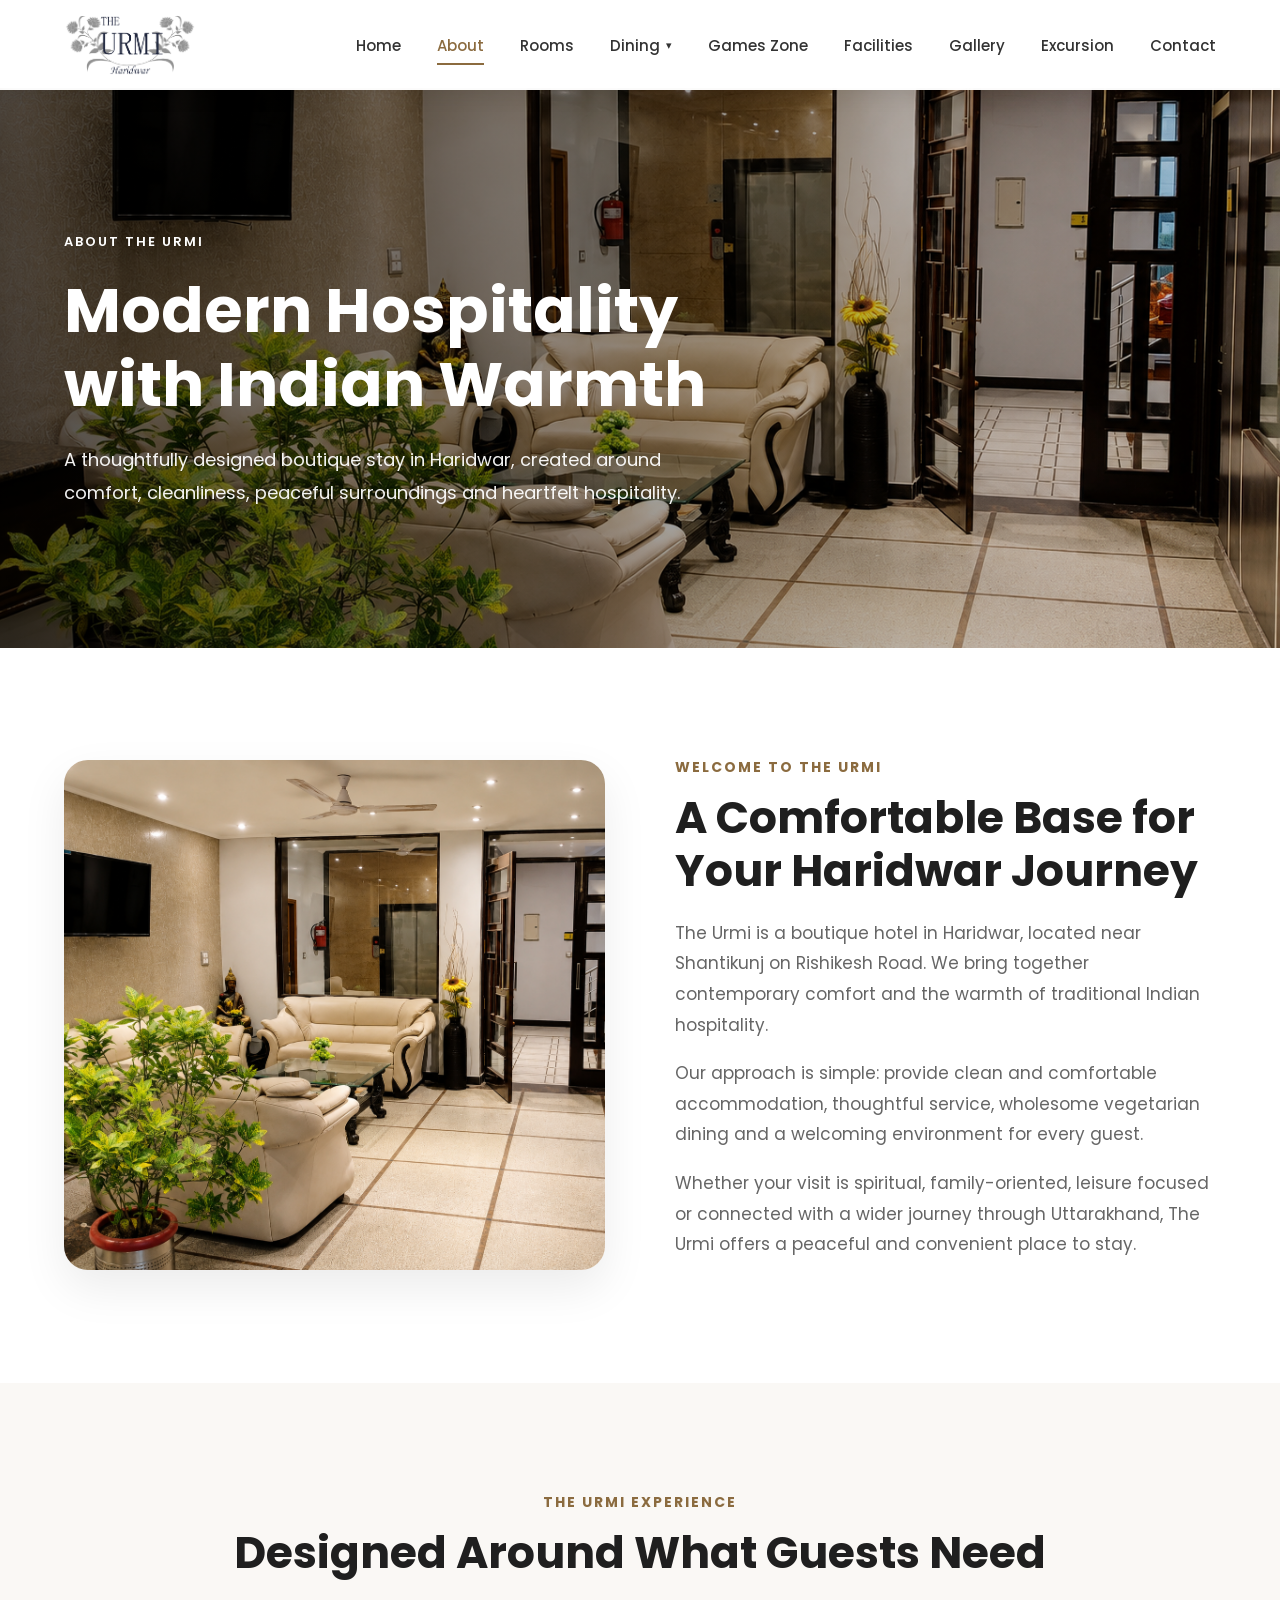
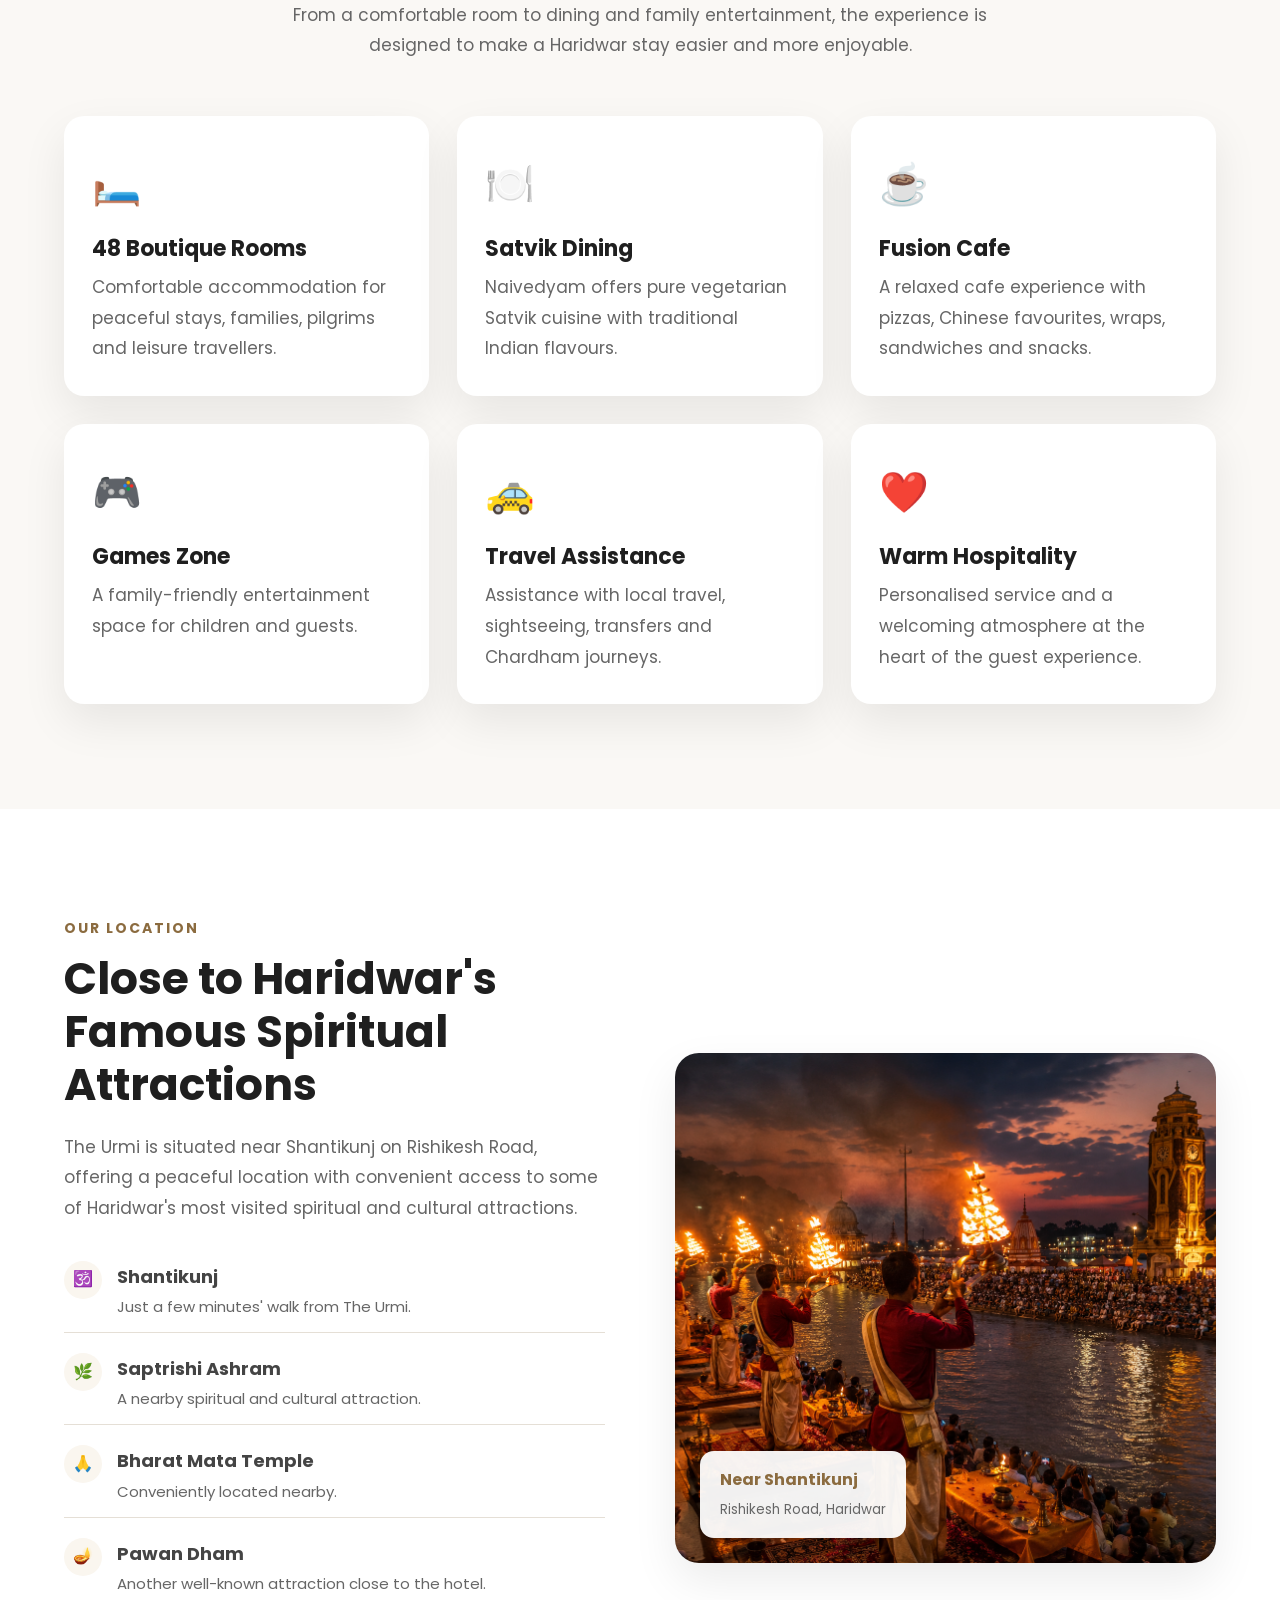
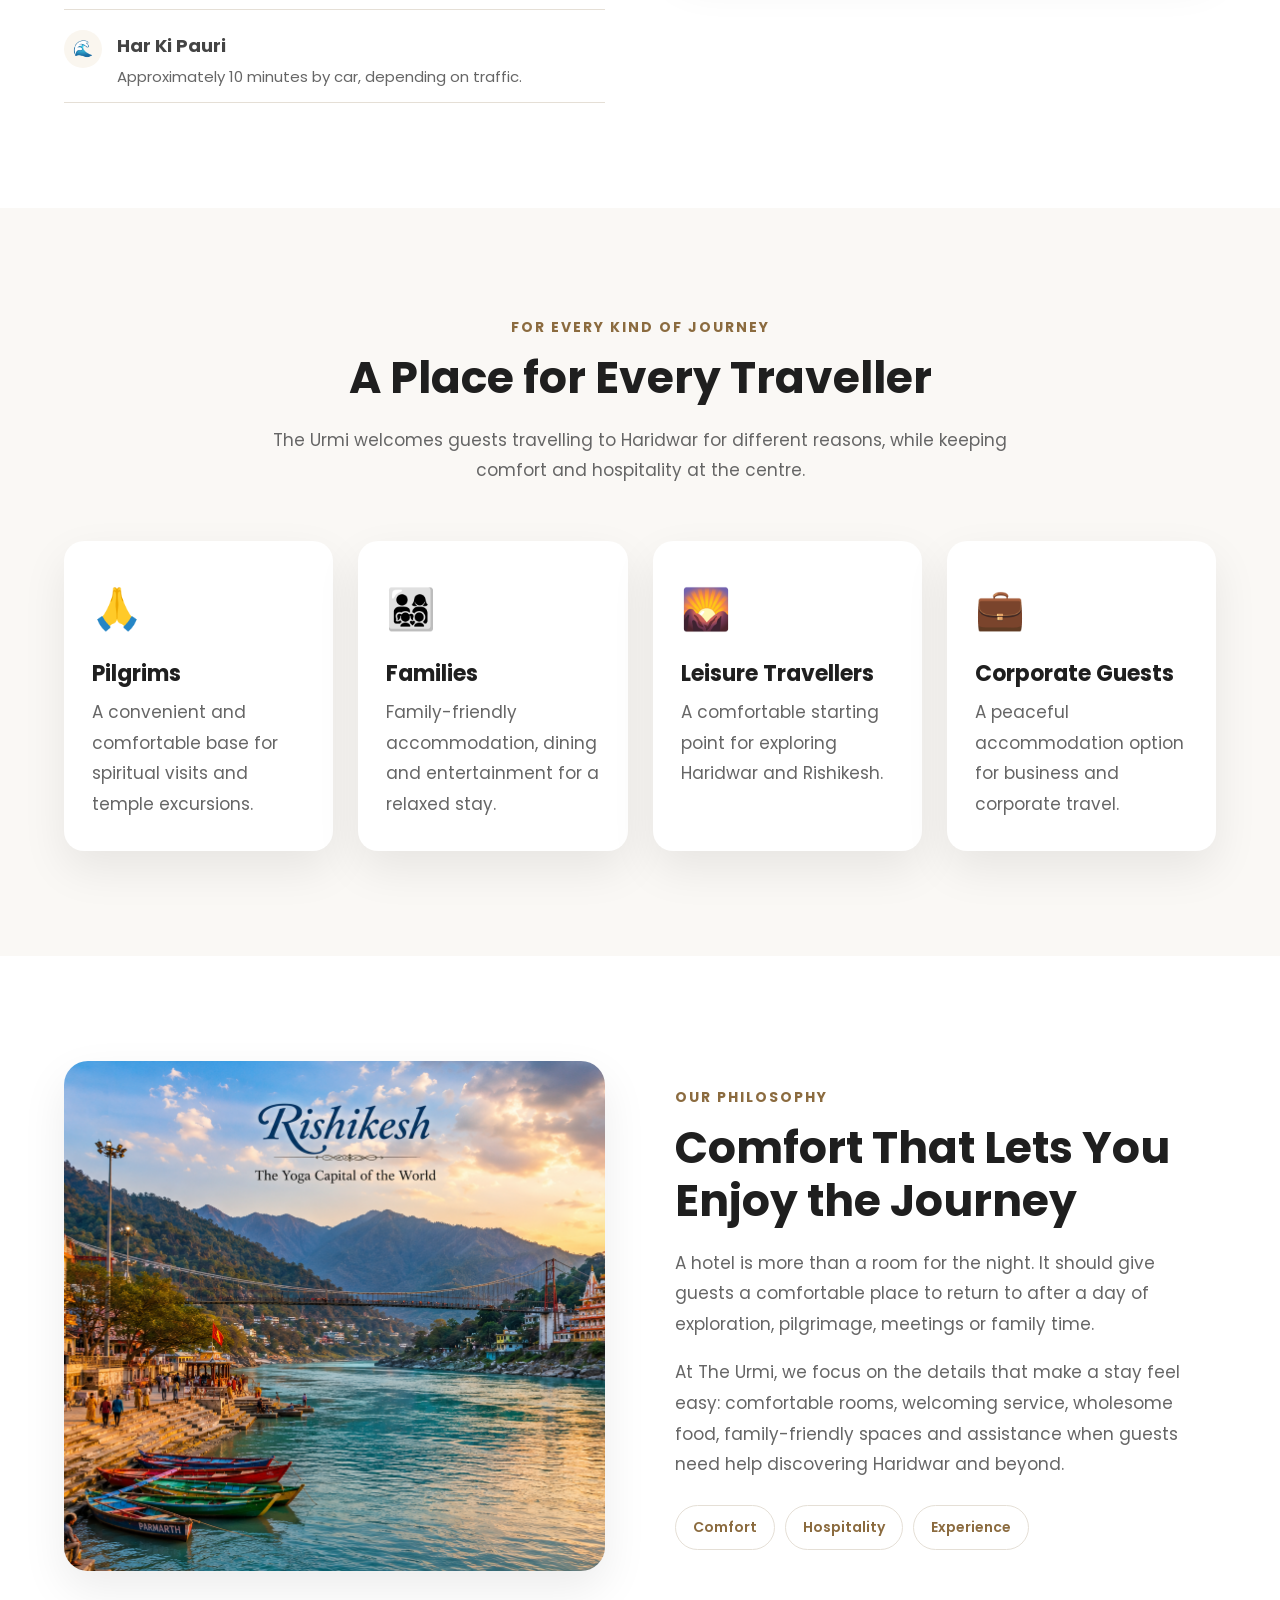
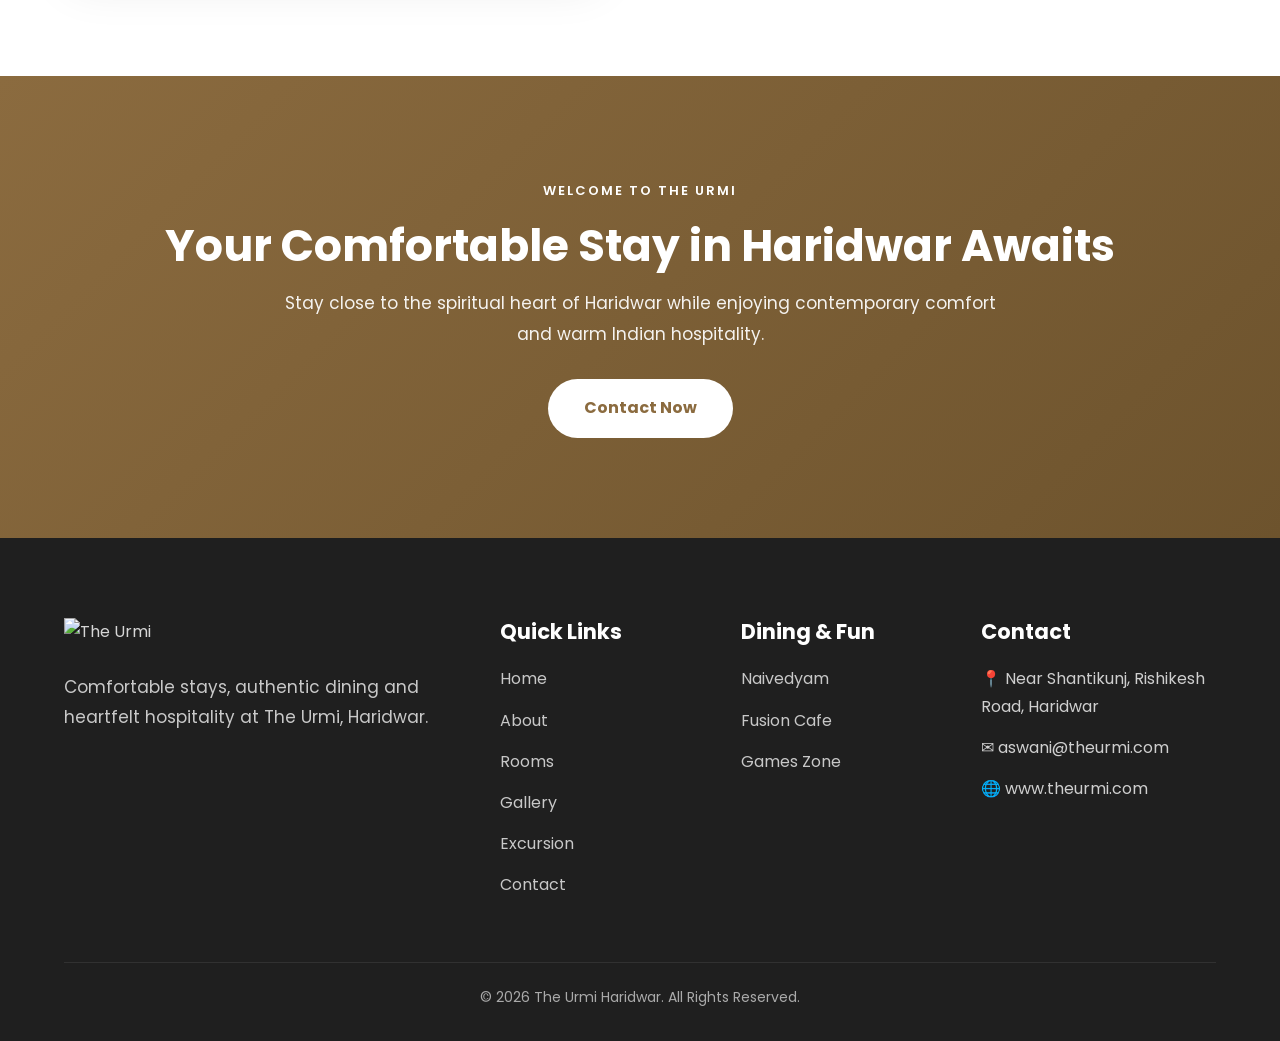
==== commit 82d100ff: "Add files via upload" ====
--- a/about.html
+++ b/about.html
@@ -136,9 +136,11 @@
 </div>
 
 </div>
+
 <div class="footer-bottom">
 <p>© 2026 The Urmi Haridwar. All Rights Reserved.</p>
 </div>
+
 </div>
 </footer>
 
--- a/assets/css/about.css
+++ b/assets/css/about.css
@@ -1,16 +1,14 @@
 /* THE URMI - ABOUT PAGE */
 :root{color-scheme:light;--p:#8B6B3F;--pd:#6D532D;--dark:#1f1f1f;--text:#666;--cream:#faf8f5;--border:#e5dfd6;--shadow:0 18px 45px rgba(0,0,0,.08)}
 *{box-sizing:border-box;margin:0;padding:0}html{scroll-behavior:smooth}body{font-family:Poppins,sans-serif;color:#444;line-height:1.8;background:#fff;overflow-x:hidden}img{display:block;width:100%;height:auto}a{text-decoration:none}.container{width:90%;max-width:1200px;margin:auto}h1,h2,h3,h4{color:var(--dark);line-height:1.2}p{color:var(--text);font-size:17px}
-header{position:fixed;top:0;left:0;width:100%;height:88px;background:rgba(255,255,255,.97);box-shadow:0 2px 15px rgba(0,0,0,.08);z-index:9999}.header-inner{height:88px;display:flex;align-items:center;justify-content:space-between}.logo img{width:auto;height:62px}
-nav ul{display:flex;align-items:center;gap:35px;list-style:none}nav li{position:relative}nav li a{position:relative;color:#333;font-size:15px;font-weight:500;transition:.3s}nav li a:after{content:"";position:absolute;left:0;bottom:-7px;width:0;height:2px;background:var(--p);transition:.3s}nav li a:hover:after,nav li a.active:after{width:100%}nav li a:hover,nav li a.active{color:var(--p)}
-.dropdown-menu{position:absolute;top:120%;left:50%;transform:translateX(-50%);width:440px;padding:18px;display:flex;background:#fff;border-radius:18px;box-shadow:0 20px 50px rgba(0,0,0,.15);opacity:0;visibility:hidden;transition:.3s;z-index:9999}.dropdown:hover .dropdown-menu{top:110%;opacity:1;visibility:visible}.dropdown-column{flex:1;border-radius:14px}.dropdown-column:hover{background:#faf6ef}.dropdown-column a{display:block;padding:18px}.dropdown-column a:after{display:none}.dropdown-column b{display:block;font-size:30px;margin-bottom:10px}.dropdown-column h4{font-size:22px;margin-bottom:6px}.dropdown-column p{font-size:14px;color:#777}.dropdown-divider{width:1px;background:#ececec;margin:0 12px}.contact-btn{background:var(--p);color:#fff;padding:13px 28px;border-radius:40px;font-weight:600}.menu-toggle{display:none;border:0;background:none;color:var(--p);font-size:30px;cursor:pointer}
+
 .hero{height:560px;margin-top:88px;position:relative;overflow:hidden}.hero>img{position:absolute;inset:0;width:100%;height:100%;object-fit:cover}.hero-overlay{position:absolute;inset:0;background:linear-gradient(90deg,rgba(0,0,0,.68),rgba(0,0,0,.38),rgba(0,0,0,.1))}.hero-inner{position:relative;height:100%;z-index:2;display:flex;align-items:center}.hero-inner>div{max-width:690px}.hero span,.cta span{color:#fff;font-size:13px;letter-spacing:2px;font-weight:600}.hero h1{color:#fff;font-size:62px;margin:18px 0 22px}.hero p{color:rgba(255,255,255,.94);max-width:650px;font-size:18px}
 .section{padding:105px 0}.cream{background:var(--cream)}.two-col{display:grid;grid-template-columns:1fr 1fr;gap:70px;align-items:center}.photo{position:relative;overflow:hidden;border-radius:24px;box-shadow:var(--shadow)}.photo img{height:510px;object-fit:cover;transition:.5s}.photo:hover img{transform:scale(1.04)}.tag,.title>span{display:inline-block;color:var(--p);font-size:14px;letter-spacing:2px;font-weight:700;margin-bottom:12px}.two-col h2,.title h2{font-size:44px;margin-bottom:20px}.two-col p{margin-bottom:18px}.title{text-align:center;max-width:820px;margin:0 auto 55px}.title p{max-width:760px;margin:auto}
 .cards{display:grid;grid-template-columns:repeat(3,1fr);gap:28px}.cards>div,.guest-grid>div{background:#fff;padding:32px 28px;border-radius:20px;box-shadow:var(--shadow);transition:.35s}.cards>div:hover,.guest-grid>div:hover{transform:translateY(-7px)}.cards b,.guest-grid b{display:block;font-size:40px;margin-bottom:16px}.cards h3,.guest-grid h3{font-size:22px;margin-bottom:10px}
 .locations{display:flex;flex-direction:column;gap:8px;margin-top:25px}.locations>div{display:flex;gap:15px;padding:12px 0;border-bottom:1px solid var(--border)}.locations b{width:38px;height:38px;flex:0 0 38px;background:#faf6ef;border-radius:50%;display:flex;align-items:center;justify-content:center}.locations strong{display:block;font-size:18px}.locations small{display:block;color:#666;font-size:15px}.badge{position:absolute;left:25px;bottom:25px;padding:15px 20px;background:rgba(255,255,255,.94);border-radius:14px;box-shadow:0 10px 25px rgba(0,0,0,.12)}.badge strong{display:block;color:var(--p)}.badge small{color:#666}
 .guest-grid{display:grid;grid-template-columns:repeat(4,1fr);gap:25px}.pills{display:flex;gap:10px;flex-wrap:wrap;margin-top:25px}.pills span{padding:9px 17px;border:1px solid var(--border);border-radius:30px;color:var(--p);font-size:14px;font-weight:600}
 .cta{padding:100px 20px;text-align:center;background:linear-gradient(135deg,#8B6B3F,#6D532D)}.cta h2{color:#fff;font-size:44px;margin:15px 0}.cta p{color:rgba(255,255,255,.92);max-width:720px;margin:0 auto 30px}.cta a{display:inline-block;padding:15px 36px;border-radius:50px;background:#fff;color:var(--p);font-weight:700}
-footer{background:#1f1f1f;color:#d6d6d6;padding:70px 0 25px}.footer-grid{display:grid;grid-template-columns:2fr 1fr 1fr 1.3fr;gap:45px}.footer-grid img{width:180px;margin-bottom:20px}.footer-grid h3{color:#fff;margin-bottom:20px}.footer-grid a{display:block;color:#c8c8c8;margin-bottom:10px}.footer-grid p{color:#c8c8c8;margin-bottom:8px}.bottom{text-align:center;border-top:1px solid rgba(255,255,255,.08);margin-top:45px;padding-top:20px;color:#aaa;font-size:14px}
-@media(max-width:1100px){nav ul{gap:20px}.guest-grid{grid-template-columns:repeat(2,1fr)}.footer-grid{grid-template-columns:repeat(2,1fr)}}
-@media(max-width:768px){header,.header-inner{height:75px}.logo img{height:55px}.menu-toggle{display:block;position:relative;z-index:10001}header nav{display:none!important;position:absolute;top:75px;left:0;width:100%;background:#fff;box-shadow:0 15px 30px rgba(0,0,0,.12);padding:12px 0;z-index:10000}header nav.mobile-open{display:block!important}nav ul{display:flex;flex-direction:column;gap:0;width:100%}nav li{width:100%}nav li a{display:block;width:100%;padding:14px 25px;font-size:16px}nav li a:after{display:none}nav li a:hover{background:#faf6ef;color:var(--p)}.contact-btn{display:none}.dropdown-menu{position:static;transform:none;width:100%;display:none;opacity:1;visibility:visible;box-shadow:none;border-radius:0;padding:0 15px;background:#faf8f5}.dropdown:hover .dropdown-menu{display:none}.dropdown.mobile-open .dropdown-menu{display:flex}.dropdown-column a{padding:14px 15px}.hero{height:500px;margin-top:75px}.hero h1{font-size:42px}.hero p{font-size:16px}.section{padding:75px 0}.two-col{grid-template-columns:1fr;gap:40px}.photo img{height:350px}.cards{grid-template-columns:1fr}.guest-grid{grid-template-columns:1fr 1fr}.two-col h2,.title h2,.cta h2{font-size:34px}}
+.footer-grid img{width:180px;margin-bottom:20px}.footer-grid h3{color:#fff;margin-bottom:20px}.footer-grid a{display:block;color:#c8c8c8;margin-bottom:10px}.footer-grid p{color:#c8c8c8;margin-bottom:8px}
+@media(max-width:1100px){.guest-grid{grid-template-columns:repeat(2,1fr)}}
+@media(max-width:768px){.hero{height:500px;margin-top:75px}.hero h1{font-size:42px}.hero p{font-size:16px}.section{padding:75px 0}.two-col{grid-template-columns:1fr;gap:40px}.photo img{height:350px}.cards{grid-template-columns:1fr}.guest-grid{grid-template-columns:1fr 1fr}.two-col h2,.title h2,.cta h2{font-size:34px}}
 @media(max-width:480px){.container{width:92%}.hero{height:470px}.hero h1{font-size:35px}.guest-grid{grid-template-columns:1fr}.photo img{height:300px}.badge{left:15px;right:15px;bottom:15px}}
--- a/assets/css/menu.css
+++ b/assets/css/menu.css
@@ -0,0 +1,475 @@
+/*=========================================================
+        THE URMI
+        COMMON HEADER & MENU
+        menu.css
+=========================================================*/
+
+/*=========================================================
+        HEADER
+=========================================================*/
+
+header {
+    position: fixed;
+    top: 0;
+    left: 0;
+    width: 100%;
+    height: 90px;
+
+    display: flex;
+    align-items: center;
+
+    background: rgba(255, 255, 255, 0.96);
+    backdrop-filter: blur(12px);
+
+    box-shadow: 0 5px 20px rgba(0, 0, 0, 0.08);
+
+    z-index: 9999;
+}
+
+header .container {
+    width: 90%;
+    max-width: 1200px;
+    height: 100%;
+
+    margin: auto;
+
+    display: flex;
+    align-items: center;
+    justify-content: space-between;
+}
+
+.logo img {
+    height: 60px;
+    width: auto;
+    display: block;
+}
+
+/*=========================================================
+        DESKTOP NAVIGATION
+=========================================================*/
+
+nav {
+    margin-left: auto;
+}
+
+nav ul {
+    display: flex;
+    align-items: center;
+    gap: 36px;
+
+    list-style: none;
+    margin: 0;
+    padding: 0;
+}
+
+nav ul li {
+    position: relative;
+    display: flex;
+    align-items: center;
+    height: 100%;
+}
+
+nav ul li a {
+    position: relative;
+
+    display: flex;
+    align-items: center;
+
+    padding: 0;
+    margin: 0;
+
+    font-size: 15px;
+    font-weight: 500;
+    line-height: 1;
+
+    color: #333;
+    text-decoration: none;
+
+    transition: color 0.3s ease;
+}
+
+/*=========================================================
+        HOVER / ACTIVE UNDERLINE
+=========================================================*/
+
+nav ul li a::after {
+    content: "";
+
+    position: absolute;
+    left: 0;
+    bottom: -12px;
+
+    width: 0;
+    height: 2px;
+
+    background: #8B6B3F;
+
+    transition: width 0.3s ease;
+}
+
+nav ul li a:hover {
+    color: #8B6B3F;
+}
+
+nav ul li a:hover::after,
+nav ul li a.active::after {
+    width: 100%;
+}
+
+nav ul li a.active {
+    color: #8B6B3F;
+}
+
+/*=========================================================
+        DINING DROPDOWN
+=========================================================*/
+
+.dropdown {
+    position: relative;
+
+    display: flex;
+    align-items: center;
+
+    height: 100%;
+}
+
+.dropdown > .dropdown-trigger {
+    display: flex;
+    align-items: center;
+    justify-content: center;
+
+    gap: 6px;
+
+    padding: 0;
+    margin: 0;
+
+    line-height: 1;
+}
+
+.dropdown > .dropdown-trigger span {
+    display: inline-flex;
+    align-items: center;
+
+    position: relative;
+    top: 0;
+
+    line-height: 1;
+    font-size: 11px;
+}
+
+/* Dropdown panel */
+
+.dropdown-menu {
+    position: absolute;
+
+    top: calc(100% + 18px);
+    left: 50%;
+
+    transform: translateX(-50%) translateY(8px);
+
+    width: 440px;
+
+    display: flex;
+    align-items: stretch;
+
+    padding: 10px;
+
+    background: #ffffff;
+
+    border-radius: 18px;
+
+    box-shadow: 0 18px 45px rgba(0, 0, 0, 0.14);
+
+    opacity: 0;
+    visibility: hidden;
+    pointer-events: none;
+
+    transition:
+        opacity 0.25s ease,
+        transform 0.25s ease,
+        visibility 0.25s ease;
+
+    z-index: 10001;
+}
+
+.dropdown:hover .dropdown-menu,
+.dropdown:focus-within .dropdown-menu {
+    opacity: 1;
+    visibility: visible;
+    pointer-events: auto;
+
+    transform: translateX(-50%) translateY(0);
+}
+
+.dropdown-menu .dropdown-column {
+    flex: 1;
+}
+
+.dropdown-menu .dropdown-column a {
+    display: block;
+
+    padding: 20px 18px;
+
+    border-radius: 12px;
+
+    color: #333;
+    text-align: center;
+}
+
+.dropdown-menu .dropdown-column a::after {
+    display: none;
+}
+
+.dropdown-menu .dropdown-column a:hover {
+    background: #faf8f5;
+    color: #8B6B3F;
+}
+
+.dropdown-icon {
+    font-size: 25px;
+    line-height: 1;
+    margin-bottom: 10px;
+}
+
+.dropdown-menu h4 {
+    margin: 0 0 4px;
+
+    font-size: 17px;
+    font-weight: 700;
+
+    color: #222;
+}
+
+.dropdown-menu p {
+    margin: 0;
+
+    font-size: 12px;
+    line-height: 1.5;
+
+    color: #777;
+}
+
+.dropdown-menu .dropdown-divider {
+    width: 1px;
+
+    margin: 12px 0;
+
+    background: #e8e1d8;
+}
+
+.dropdown-menu .submenu-active {
+    background: #faf8f5;
+}
+
+/*=========================================================
+        MOBILE MENU BUTTON
+=========================================================*/
+
+.menu-toggle {
+    display: none;
+
+    border: none;
+    background: none;
+
+    font-size: 30px;
+    line-height: 1;
+
+    color: #8B6B3F;
+
+    cursor: pointer;
+
+    padding: 5px;
+}
+
+/*=========================================================
+        TABLET
+=========================================================*/
+
+@media (min-width: 769px) and (max-width: 1100px) {
+
+    nav ul {
+        gap: 20px;
+    }
+
+    nav ul li a {
+        font-size: 14px;
+    }
+
+    .logo img {
+        height: 54px;
+    }
+}
+
+/*=========================================================
+        MOBILE NAVIGATION
+=========================================================*/
+
+@media (max-width: 768px) {
+
+    header {
+        height: 75px;
+    }
+
+    header .container {
+        height: 75px;
+    }
+
+    .logo img {
+        height: 55px;
+    }
+
+    .menu-toggle {
+        display: block;
+    }
+
+    nav {
+        display: none;
+
+        position: absolute;
+
+        top: 75px;
+        left: 0;
+
+        width: 100%;
+
+        margin-left: 0;
+
+        padding: 15px 0;
+
+        background: #ffffff;
+
+        box-shadow: 0 15px 30px rgba(0, 0, 0, 0.10);
+    }
+
+    header nav.mobile-open {
+        display: block !important;
+    }
+
+    nav ul {
+        display: flex;
+
+        flex-direction: column;
+        align-items: stretch;
+
+        gap: 0;
+
+        width: 100%;
+    }
+
+    nav ul li {
+        display: block;
+
+        width: 100%;
+        height: auto;
+    }
+
+    nav ul li a {
+        display: flex;
+        align-items: center;
+
+        width: 100%;
+
+        padding: 14px 25px;
+
+        font-size: 16px;
+        line-height: 1.4;
+    }
+
+    nav ul li a::after {
+        display: none;
+    }
+
+    nav ul li a:hover {
+        background: #faf6ef;
+        color: #8B6B3F;
+    }
+
+    /*=====================================================
+            MOBILE DINING DROPDOWN
+    =====================================================*/
+
+    .dropdown {
+        display: block;
+        height: auto;
+    }
+
+    .dropdown > .dropdown-trigger {
+        width: 100%;
+
+        justify-content: space-between;
+
+        padding: 14px 25px;
+    }
+
+    .dropdown-menu {
+        position: static;
+
+        width: 100%;
+
+        display: none;
+
+        padding: 0 15px;
+
+        transform: none !important;
+
+        background: #faf8f5;
+
+        border-radius: 0;
+
+        box-shadow: none;
+
+        opacity: 1;
+        visibility: visible;
+        pointer-events: auto;
+    }
+
+    /* Hover must NOT open the mobile dropdown */
+    .dropdown:hover .dropdown-menu {
+        display: none;
+        opacity: 1;
+        visibility: visible;
+    }
+
+    /* JS adds .mobile-open when Dining is tapped */
+    .dropdown.mobile-open .dropdown-menu {
+        display: flex;
+
+        flex-direction: column;
+    }
+
+    .dropdown-menu .dropdown-column {
+        width: 100%;
+    }
+
+    .dropdown-menu .dropdown-column a {
+        display: block;
+
+        width: 100%;
+
+        padding: 14px 15px;
+
+        text-align: left;
+    }
+
+    .dropdown-icon {
+        display: inline-block;
+
+        margin-right: 8px;
+        margin-bottom: 0;
+    }
+
+    .dropdown-menu .dropdown-divider {
+        width: 100%;
+        height: 1px;
+
+        margin: 0;
+    }
+
+    .dropdown-menu h4 {
+        font-size: 16px;
+    }
+
+    .dropdown-menu p {
+        font-size: 12px;
+    }
+}
--- a/assets/css/footer.css
+++ b/assets/css/footer.css
@@ -0,0 +1,117 @@
+/*=========================================================
+        THE URMI
+        COMMON FOOTER
+=========================================================*/
+
+footer{
+    background:#1f1f1f;
+    color:#d6d6d6;
+    padding:80px 0 30px;
+}
+
+footer .container{
+    width:90%;
+    max-width:1200px;
+    margin:auto;
+}
+
+.footer-grid{
+    display:grid;
+    grid-template-columns:2fr 1fr 1fr 1.2fr;
+    gap:45px;
+    margin-bottom:50px;
+}
+
+.footer-about p{
+    max-width:420px;
+    color:#cfcfcf;
+    line-height:1.8;
+    margin:0;
+}
+
+.footer-logo img,
+.footer-grid img{
+    width:180px;
+    height:auto;
+    margin-bottom:25px;
+    object-fit:contain;
+}
+
+.footer-title,
+.footer-grid h3{
+    color:#fff;
+    font-size:21px;
+    line-height:1.3;
+    margin:0 0 20px;
+}
+
+.footer-links,
+.footer-contact{
+    list-style:none;
+    padding:0;
+    margin:0;
+}
+
+.footer-links li,
+.footer-contact li{
+    margin:0 0 14px;
+    color:#cfcfcf;
+    line-height:1.7;
+}
+
+.footer-links a,
+.footer-grid > div > a,
+.footer-grid > div > ul a{
+    color:#c8c8c8;
+    text-decoration:none;
+    transition:.3s ease;
+}
+
+.footer-links a:hover,
+.footer-grid > div > a:hover,
+.footer-grid > div > ul a:hover{
+    color:#fff;
+    padding-left:4px;
+}
+
+.footer-grid p{
+    color:#c8c8c8;
+    margin:0 0 10px;
+}
+
+.footer-bottom,
+.bottom{
+    border-top:1px solid rgba(255,255,255,.08);
+    margin-top:45px;
+    padding-top:22px;
+    text-align:center;
+    color:#aaa;
+    font-size:14px;
+}
+
+.footer-bottom p{
+    color:#aaa;
+    font-size:14px;
+    margin:0;
+}
+
+@media(max-width:1100px){
+    .footer-grid{
+        grid-template-columns:repeat(2,1fr);
+    }
+}
+
+@media(max-width:768px){
+    footer{
+        padding:60px 0 25px;
+    }
+
+    .footer-grid{
+        grid-template-columns:1fr;
+        gap:35px;
+    }
+
+    .footer-about p{
+        max-width:none;
+    }
+}
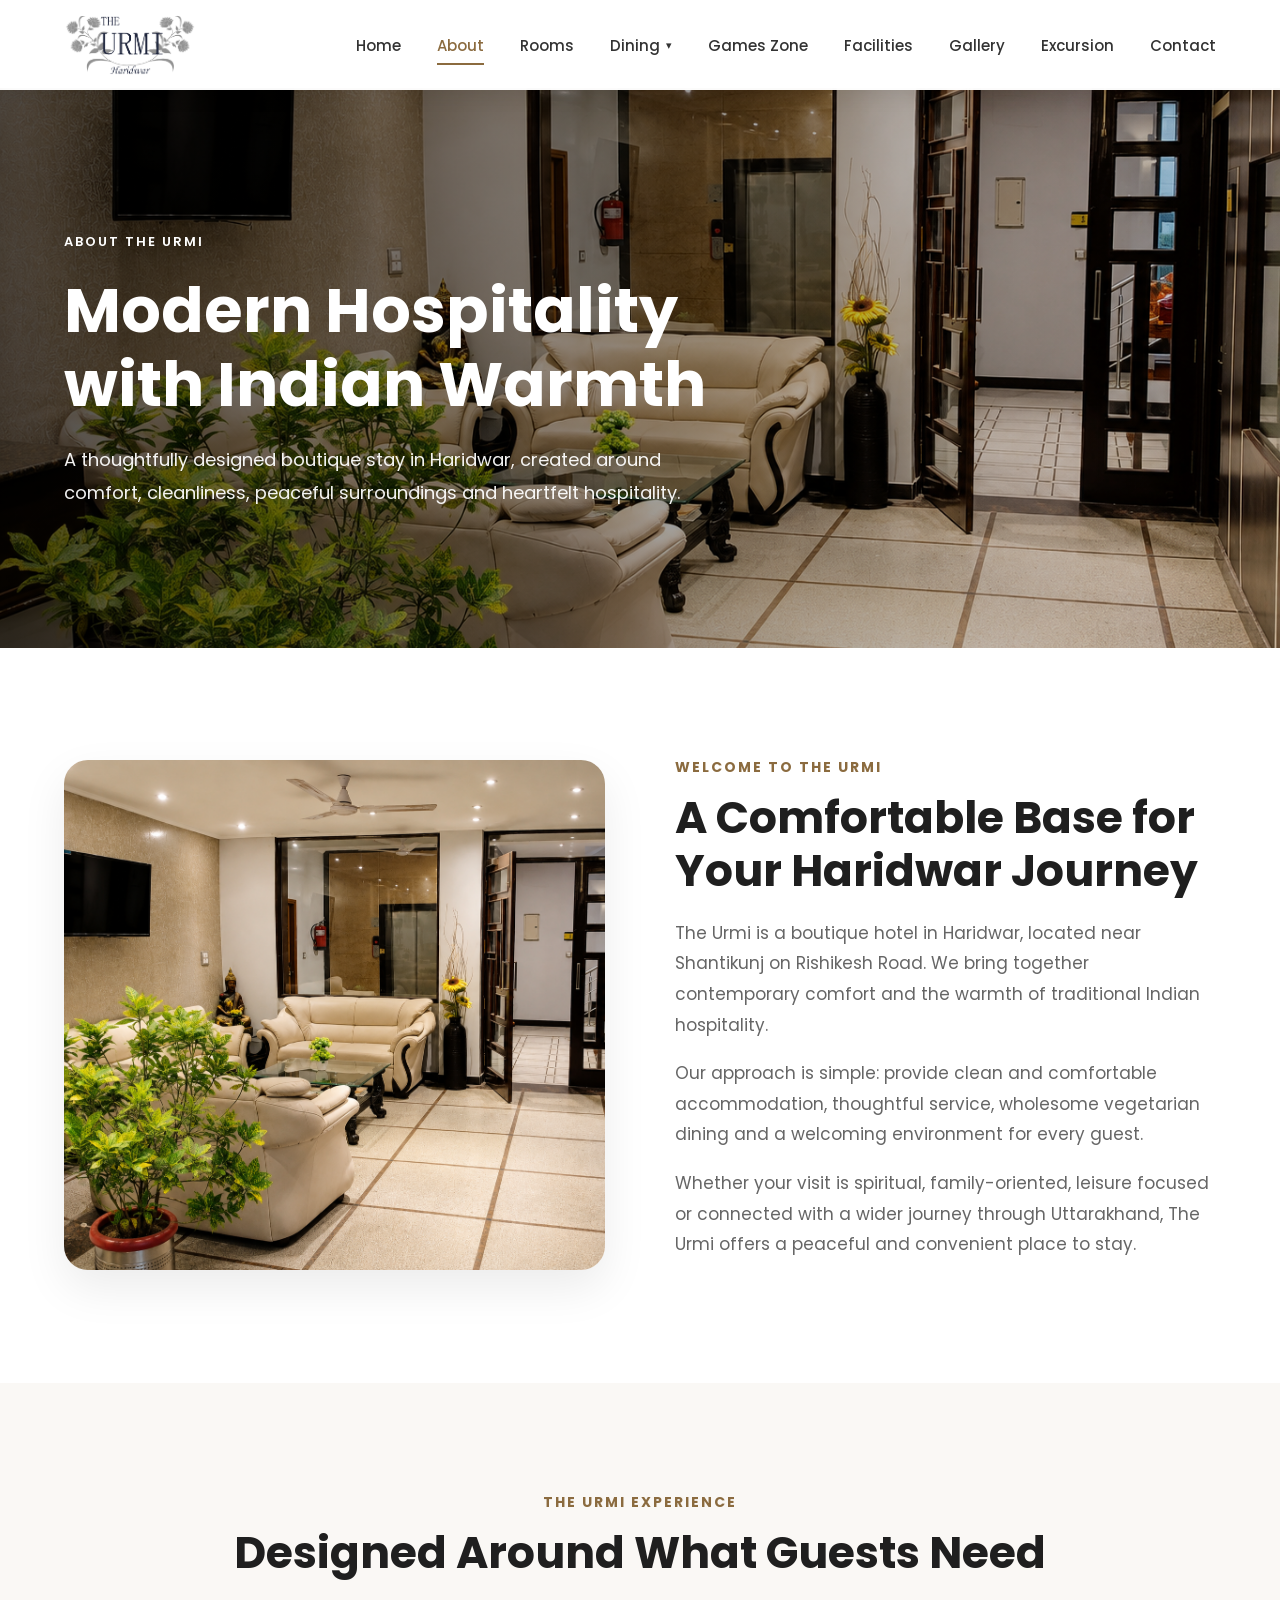
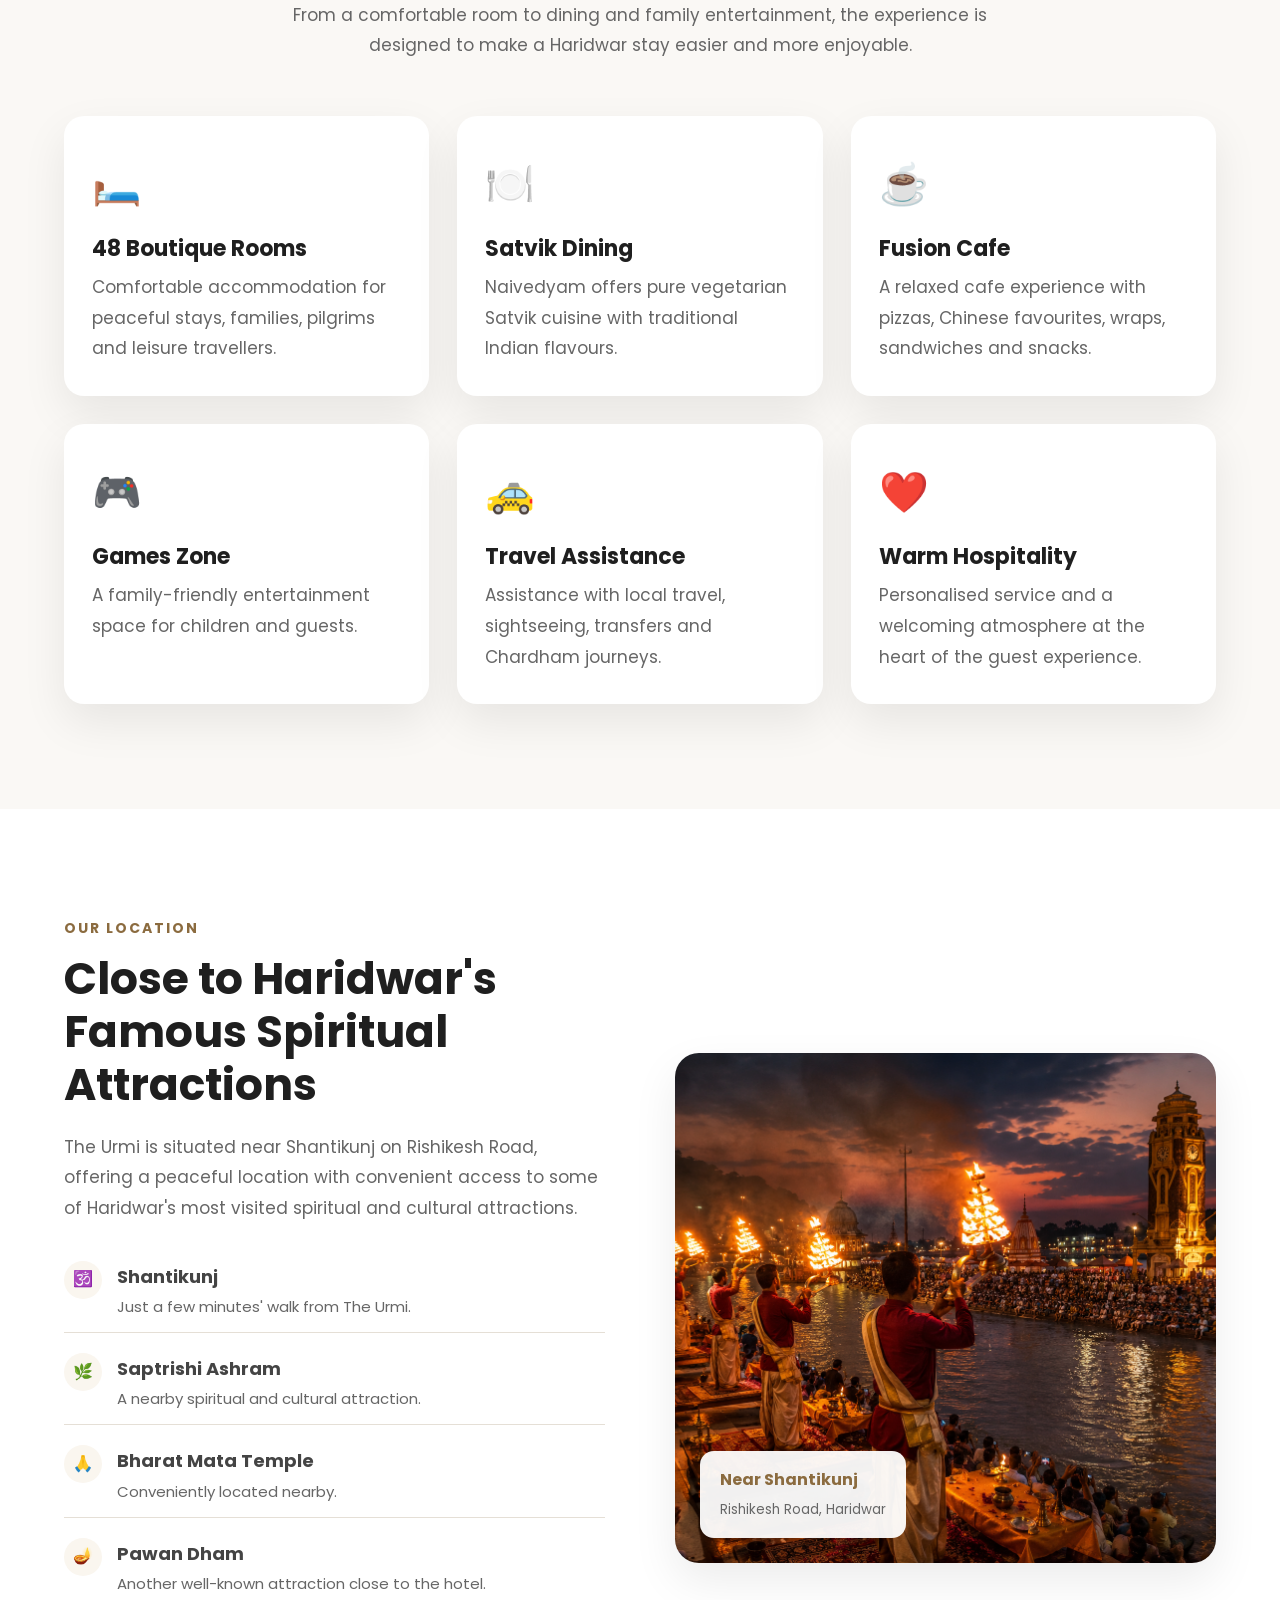
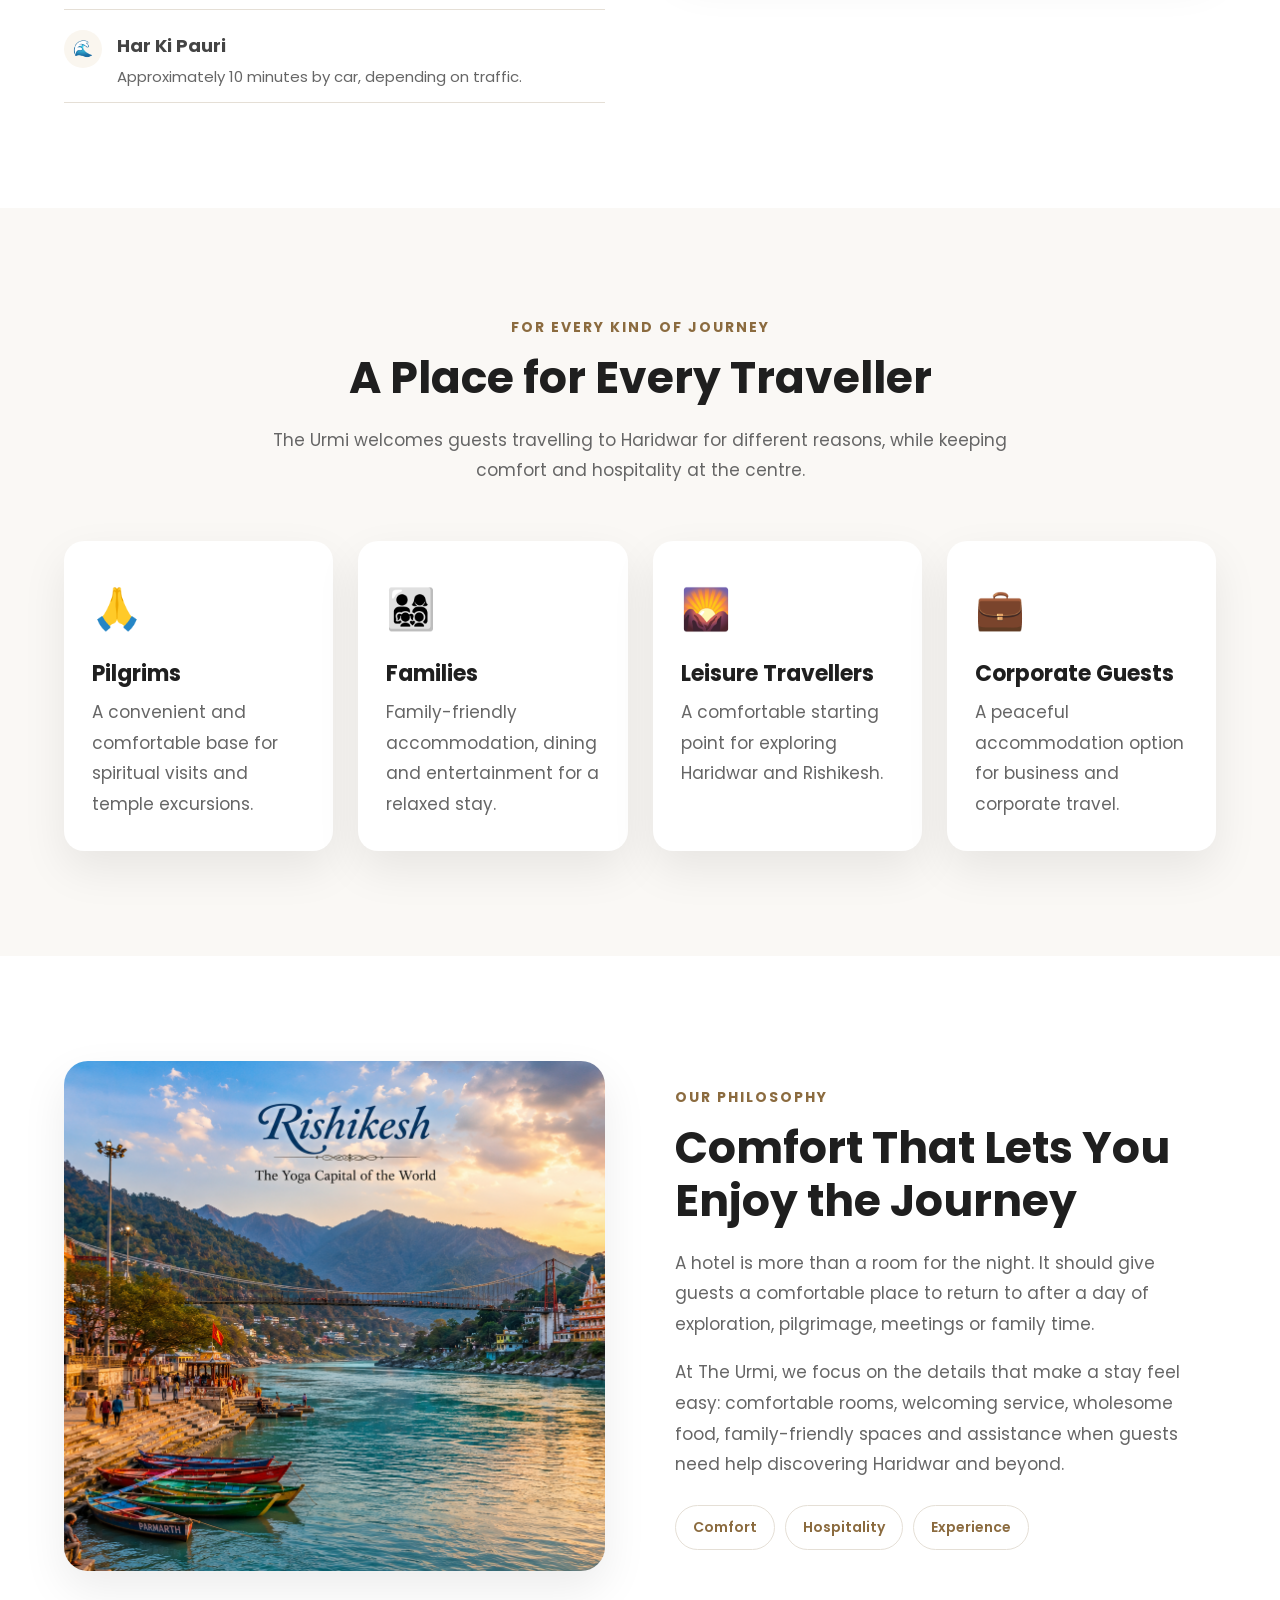
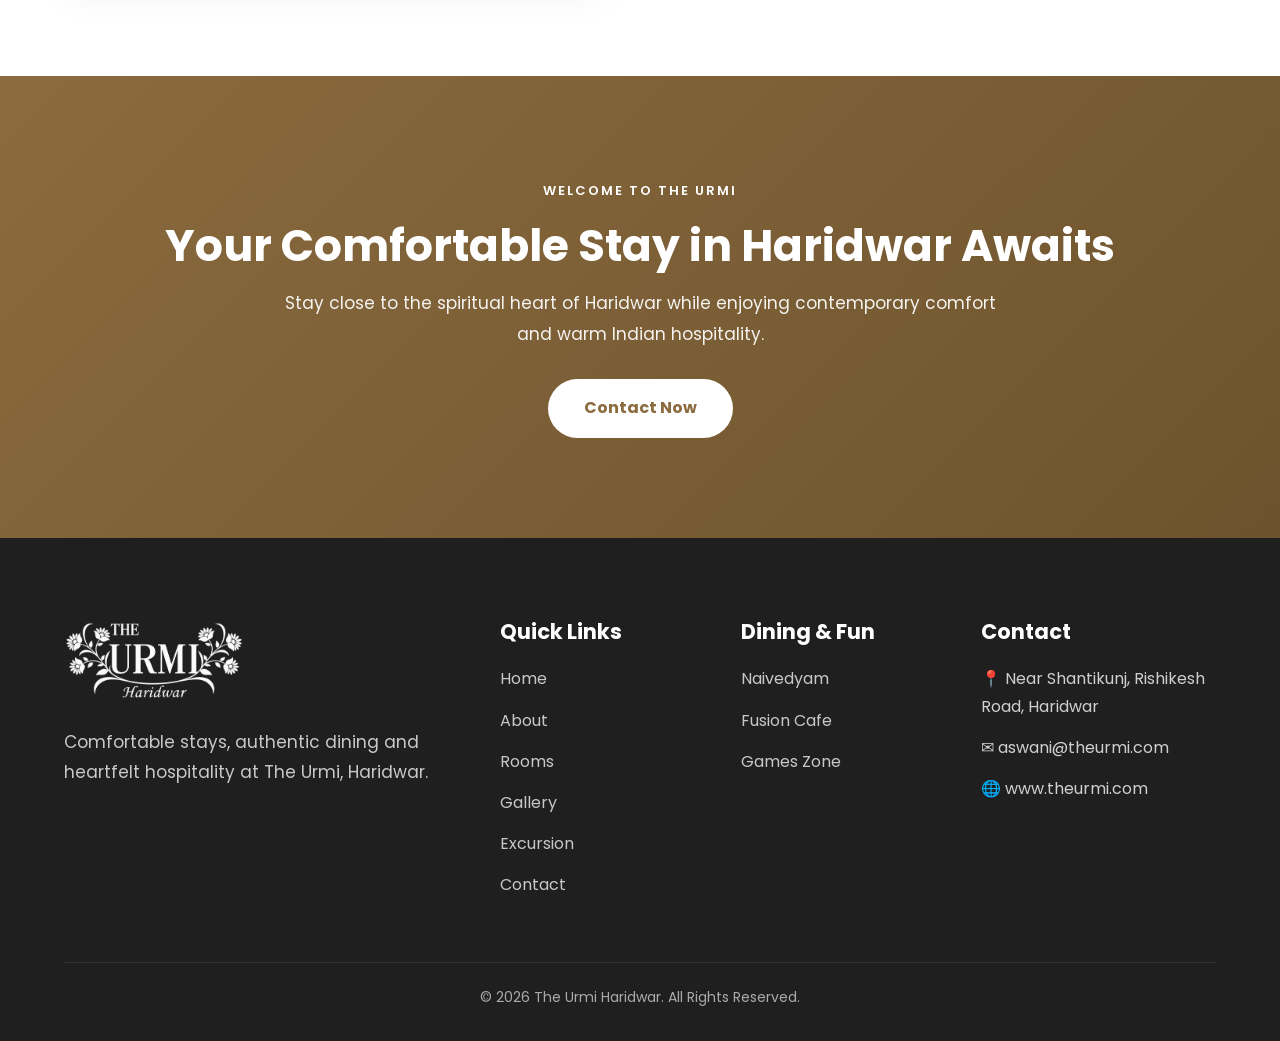
==== commit 8a2192a3: "Add files via upload" ====
--- a/about.html
+++ b/about.html
@@ -100,7 +100,7 @@
 
 <div class="footer-about">
 <div class="footer-logo">
-<img src="assets/images/logo-white.png" alt="The Urmi">
+<img src="assets/images//logo/logo-white.png" alt="The Urmi">
 </div>
 <p>Comfortable stays, authentic dining and heartfelt hospitality at The Urmi, Haridwar.</p>
 </div>
--- a/assets/css/menu.css
+++ b/assets/css/menu.css
@@ -473,3 +473,21 @@
         font-size: 12px;
     }
 }
+
+
+/*=========================================================
+    DESKTOP DINING DROPDOWN HOVER GAP FIX
+    Keeps the existing visual spacing and leaves mobile rules unchanged.
+=========================================================*/
+
+@media (min-width: 769px) {
+    .dropdown::after {
+        content: "";
+        position: absolute;
+        left: 50%;
+        top: 100%;
+        transform: translateX(-50%);
+        width: 440px;
+        height: 18px;
+    }
+}
